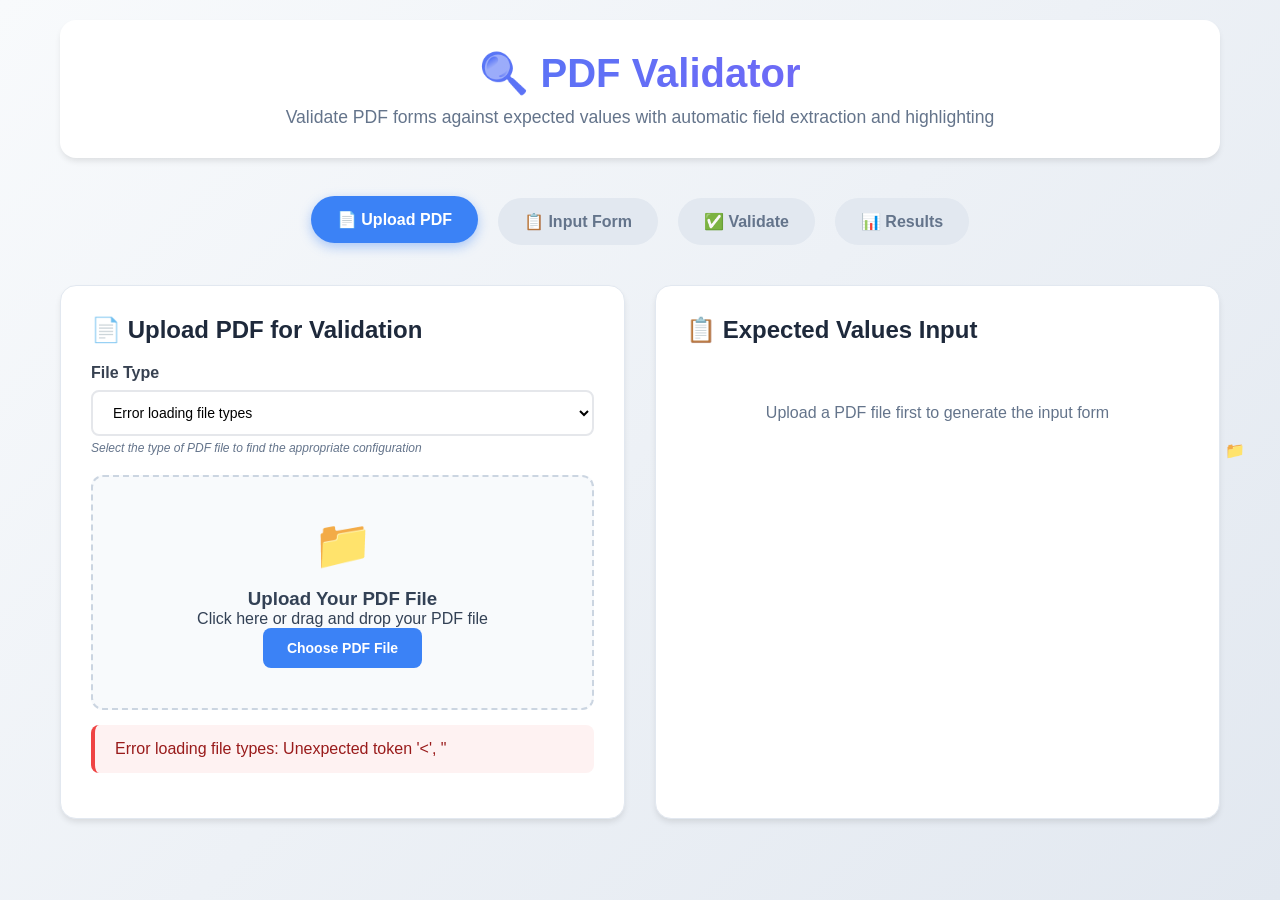
==== templates/validator.html @ fd526b73 "intail" ====
<!DOCTYPE html>
<html lang="en">
<head>
    <meta charset="UTF-8">
    <meta name="viewport" content="width=device-width, initial-scale=1.0">
    <title>PDF Validator - OkayDocay</title>
    <style>
        * {
            margin: 0;
            padding: 0;
            box-sizing: border-box;
        }

        body {
            font-family: 'Inter', -apple-system, BlinkMacSystemFont, 'Segoe UI', Roboto, sans-serif;
            background: linear-gradient(135deg, #f8fafc 0%, #e2e8f0 100%);
            min-height: 100vh;
            color: #334155;
        }

        .container {
            max-width: 1200px;
            margin: 0 auto;
            padding: 20px;
        }

        .header {
            text-align: center;
            margin-bottom: 40px;
            background: white;
            padding: 30px;
            border-radius: 16px;
            box-shadow: 0 4px 6px -1px rgba(0, 0, 0, 0.1);
        }

        .header h1 {
            font-size: 2.5rem;
            font-weight: 700;
            color: #1e293b;
            margin-bottom: 10px;
            background: linear-gradient(135deg, #3b82f6 0%, #8b5cf6 100%);
            -webkit-background-clip: text;
            -webkit-text-fill-color: transparent;
            background-clip: text;
        }

        .header p {
            color: #64748b;
            font-size: 1.1rem;
        }

        .step-indicator {
            display: flex;
            justify-content: center;
            margin-bottom: 40px;
            gap: 20px;
            flex-wrap: wrap;
        }

        .step {
            padding: 12px 24px;
            border-radius: 25px;
            background: #e2e8f0;
            color: #64748b;
            font-weight: 600;
            transition: all 0.3s ease;
            border: 2px solid transparent;
        }

        .step.active {
            background: #3b82f6;
            color: white;
            transform: translateY(-2px);
            box-shadow: 0 4px 12px rgba(59, 130, 246, 0.4);
        }

        .step.completed {
            background: #10b981;
            color: white;
        }

        .main-content {
            display: grid;
            grid-template-columns: 1fr 1fr;
            gap: 30px;
            margin-bottom: 30px;
        }

        .panel {
            background: white;
            border-radius: 16px;
            padding: 30px;
            box-shadow: 0 4px 6px -1px rgba(0, 0, 0, 0.1);
            border: 1px solid #e2e8f0;
        }

        .panel h2 {
            color: #1e293b;
            margin-bottom: 20px;
            font-size: 1.5rem;
            display: flex;
            align-items: center;
            gap: 10px;
        }

        .upload-area {
            border: 2px dashed #cbd5e1;
            border-radius: 12px;
            padding: 40px 20px;
            text-align: center;
            transition: all 0.3s ease;
            cursor: pointer;
            background: #f8fafc;
        }

        .upload-area:hover {
            border-color: #3b82f6;
            background: #eff6ff;
            transform: translateY(-2px);
        }

        .upload-area.dragover {
            border-color: #3b82f6;
            background: #dbeafe;
            transform: scale(1.02);
        }

        .upload-icon {
            font-size: 3rem;
            margin-bottom: 15px;
            color: #64748b;
        }

        .upload-area:hover .upload-icon {
            color: #3b82f6;
        }

        .form-group {
            margin-bottom: 20px;
        }

        .form-group label {
            display: block;
            margin-bottom: 8px;
            font-weight: 600;
            color: #374151;
        }

        .form-control {
            width: 100%;
            padding: 12px 16px;
            border: 2px solid #e5e7eb;
            border-radius: 8px;
            font-size: 14px;
            transition: all 0.2s ease;
            background: white;
        }

        .form-control:focus {
            outline: none;
            border-color: #3b82f6;
            box-shadow: 0 0 0 3px rgba(59, 130, 246, 0.1);
        }

        .btn {
            padding: 12px 24px;
            border: none;
            border-radius: 8px;
            font-weight: 600;
            cursor: pointer;
            transition: all 0.2s ease;
            text-decoration: none;
            display: inline-flex;
            align-items: center;
            gap: 8px;
            font-size: 14px;
        }

        .btn-primary {
            background: #3b82f6;
            color: white;
        }

        .btn-primary:hover {
            background: #2563eb;
            transform: translateY(-1px);
            box-shadow: 0 4px 12px rgba(59, 130, 246, 0.4);
        }

        .btn-success {
            background: #10b981;
            color: white;
        }

        .btn-success:hover {
            background: #059669;
            transform: translateY(-1px);
            box-shadow: 0 4px 12px rgba(16, 185, 129, 0.4);
        }

        .btn-danger {
            background: #ef4444;
            color: white;
        }

        .btn-danger:hover {
            background: #dc2626;
            transform: translateY(-1px);
            box-shadow: 0 4px 12px rgba(239, 68, 68, 0.4);
        }

        .btn:disabled {
            opacity: 0.5;
            cursor: not-allowed;
            transform: none !important;
        }

        .status-message {
            padding: 15px 20px;
            border-radius: 8px;
            margin: 15px 0;
            border-left: 4px solid;
            font-weight: 500;
        }

        .status-success {
            background: #ecfdf5;
            color: #065f46;
            border-color: #10b981;
        }

        .status-error {
            background: #fef2f2;
            color: #991b1b;
            border-color: #ef4444;
        }

        .status-warning {
            background: #fffbeb;
            color: #92400e;
            border-color: #f59e0b;
        }

        .status-info {
            background: #eff6ff;
            color: #1e40af;
            border-color: #3b82f6;
        }

        .validation-form {
            max-height: 400px;
            overflow-y: auto;
            padding: 20px;
            background: #f8fafc;
            border-radius: 8px;
            border: 1px solid #e2e8f0;
        }

        .page-section {
            margin-bottom: 25px;
            padding: 20px;
            background: white;
            border-radius: 8px;
            border: 1px solid #e5e7eb;
        }

        .page-section h3 {
            color: #1e293b;
            margin-bottom: 15px;
            padding-bottom: 8px;
            border-bottom: 2px solid #e5e7eb;
        }

        .results-panel {
            grid-column: 1 / -1;
            margin-top: 20px;
        }

        .results-summary {
            display: grid;
            grid-template-columns: repeat(auto-fit, minmax(200px, 1fr));
            gap: 20px;
            margin-bottom: 30px;
        }

        .summary-card {
            background: white;
            padding: 20px;
            border-radius: 12px;
            border: 1px solid #e5e7eb;
            text-align: center;
            transition: all 0.2s ease;
        }

        .summary-card:hover {
            transform: translateY(-2px);
            box-shadow: 0 4px 12px rgba(0, 0, 0, 0.1);
        }

        .summary-card h3 {
            font-size: 2rem;
            font-weight: 700;
            margin-bottom: 5px;
        }

        .summary-card.success h3 {
            color: #10b981;
        }

        .summary-card.error h3 {
            color: #ef4444;
        }

        .summary-card.info h3 {
            color: #3b82f6;
        }

        .mismatch-list {
            background: white;
            border-radius: 12px;
            padding: 20px;
            border: 1px solid #e5e7eb;
        }

        .mismatch-item {
            padding: 15px;
            border: 1px solid #fed7d7;
            border-radius: 8px;
            margin-bottom: 15px;
            background: #fef2f2;
            border-left: 4px solid #ef4444;
        }

        .mismatch-item h4 {
            color: #991b1b;
            margin-bottom: 10px;
            font-size: 1.1rem;
        }

        .mismatch-details {
            display: grid;
            grid-template-columns: 1fr 1fr;
            gap: 15px;
            font-size: 14px;
        }

        .detail-item {
            background: white;
            padding: 10px;
            border-radius: 6px;
            border: 1px solid #e5e7eb;
        }

        .detail-label {
            font-weight: 600;
            color: #374151;
            margin-bottom: 5px;
        }

        .detail-value {
            color: #6b7280;
            font-family: 'Monaco', 'Consolas', monospace;
        }

        .loading {
            display: none;
            text-align: center;
            padding: 40px;
        }

        .loading.show {
            display: block;
        }

        .spinner {
            width: 40px;
            height: 40px;
            border: 4px solid #f3f4f6;
            border-top: 4px solid #3b82f6;
            border-radius: 50%;
            animation: spin 1s linear infinite;
            margin: 0 auto 20px;
        }

        @keyframes spin {
            0% { transform: rotate(0deg); }
            100% { transform: rotate(360deg); }
        }

        .hidden {
            display: none !important;
        }

        .file-input {
            display: none;
        }

        .download-section {
            text-align: center;
            margin-top: 30px;
            padding: 20px;
            background: #f0fdf4;
            border-radius: 12px;
            border: 1px solid #bbf7d0;
        }

        .form-help {
            font-size: 12px;
            color: #64748b;
            margin-top: 5px;
            font-style: italic;
        }

        .config-version-info {
            background: #f0f9ff;
            border: 1px solid #bae6fd;
            border-radius: 6px;
            padding: 12px;
            margin: 10px 0;
            font-size: 13px;
        }

        .config-version-info .version-details {
            display: grid;
            grid-template-columns: repeat(auto-fit, minmax(150px, 1fr));
            gap: 10px;
            margin-top: 8px;
        }

        .config-version-info .detail-item {
            background: white;
            padding: 6px 10px;
            border-radius: 4px;
            border: 1px solid #e0f2fe;
        }

        .config-version-info .detail-label {
            font-weight: 600;
            color: #0369a1;
            font-size: 11px;
            text-transform: uppercase;
        }

        .config-version-info .detail-value {
            color: #1e40af;
            font-family: 'Monaco', 'Consolas', monospace;
            font-size: 12px;
        }

        .latest-badge {
            background: #10b981;
            color: white;
            padding: 2px 6px;
            border-radius: 10px;
            font-size: 10px;
            font-weight: 600;
            margin-left: 5px;
        }

        .config-selector {
            position: relative;
        }

        .config-selector::after {
            content: "📋";
            position: absolute;
            right: 35px;
            top: 50%;
            transform: translateY(-50%);
            pointer-events: none;
            color: #64748b;
        }

        .file-type-selector::after {
            content: "📁";
            position: absolute;
            right: 35px;
            top: 50%;
            transform: translateY(-50%);
            pointer-events: none;
            color: #64748b;
        }

        #config-version {
            background: #f8fafc;
            border-color: #cbd5e1;
        }

        #config-version:focus {
            background: white;
            border-color: #3b82f6;
        }

        .config-preview {
            background: #fefce8;
            border: 1px solid #fde047;
            border-radius: 8px;
            padding: 15px;
            margin-top: 15px;
            display: none;
        }

        .config-preview.show {
            display: block;
            animation: slideIn 0.3s ease;
        }

        @keyframes slideIn {
            from {
                opacity: 0;
                transform: translateY(-10px);
            }
            to {
                opacity: 1;
                transform: translateY(0);
            }
        }

        .config-preview h4 {
            color: #92400e;
            margin-bottom: 10px;
            font-size: 14px;
            display: flex;
            align-items: center;
            gap: 8px;
        }

        .config-preview-grid {
            display: grid;
            grid-template-columns: repeat(auto-fit, minmax(120px, 1fr));
            gap: 10px;
            font-size: 12px;
        }

        .config-preview-item {
            background: white;
            padding: 8px;
            border-radius: 4px;
            border: 1px solid #fbbf24;
            text-align: center;
        }

        .config-preview-label {
            font-weight: 600;
            color: #92400e;
            margin-bottom: 4px;
        }

        .config-preview-value {
            color: #451a03;
            font-family: 'Monaco', 'Consolas', monospace;
        }

        /* Field Location Modal Styles */
        .field-location-modal {
            position: fixed;
            top: 0;
            left: 0;
            width: 100%;
            height: 100%;
            background: rgba(0, 0, 0, 0.8);
            z-index: 2000;
            display: flex;
            align-items: center;
            justify-content: center;
            opacity: 0;
            transition: all 0.3s ease;
        }

        .field-location-modal.show {
            opacity: 1;
        }

        .field-location-modal.closing {
            opacity: 0;
            transform: scale(0.95);
        }

        .field-location-content {
            background: white;
            border-radius: 16px;
            max-width: 90vw;
            max-height: 90vh;
            overflow: hidden;
            box-shadow: 0 25px 50px -12px rgba(0, 0, 0, 0.5);
            animation: modalBounceIn 0.4s ease;
        }

        @keyframes modalBounceIn {
            0% {
                transform: scale(0.7) translateY(-50px);
                opacity: 0;
            }
            50% {
                transform: scale(1.05) translateY(0);
            }
            100% {
                transform: scale(1) translateY(0);
                opacity: 1;
            }
        }

        .field-location-header {
            background: linear-gradient(135deg, #ef4444 0%, #dc2626 100%);
            color: white;
            padding: 20px;
            display: flex;
            align-items: center;
            justify-content: space-between;
            flex-wrap: wrap;
            gap: 15px;
        }

        .field-location-header h3 {
            margin: 0;
            font-size: 1.25rem;
            font-weight: 700;
        }

        .field-info {
            display: flex;
            align-items: center;
            gap: 10px;
            flex-wrap: wrap;
        }

        .field-badge, .page-badge, .coord-badge {
            padding: 4px 12px;
            border-radius: 20px;
            font-size: 0.75rem;
            font-weight: 600;
            text-transform: uppercase;
        }

        .field-badge.text {
            background: #3b82f6;
            color: white;
        }

        .field-badge.checkbox {
            background: #8b5cf6;
            color: white;
        }

        .field-badge.signature {
            background: #f97316;
            color: white;
        }

        .page-badge {
            background: rgba(255, 255, 255, 0.2);
            color: white;
        }

        .coord-badge {
            background: rgba(255, 255, 255, 0.1);
            color: white;
            font-family: 'Monaco', 'Consolas', monospace;
        }

        .close-modal-btn {
            background: rgba(255, 255, 255, 0.2);
            border: none;
            color: white;
            font-size: 24px;
            cursor: pointer;
            border-radius: 50%;
            width: 40px;
            height: 40px;
            display: flex;
            align-items: center;
            justify-content: center;
            transition: all 0.2s ease;
        }

        .close-modal-btn:hover {
            background: rgba(255, 255, 255, 0.3);
            transform: scale(1.1);
        }

        .field-location-body {
            display: grid;
            grid-template-columns: 1fr 300px;
            gap: 0;
            max-height: 70vh;
        }

        .pdf-section-container {
            position: relative;
            overflow: auto;
            background: #f8fafc;
            border-right: 1px solid #e5e7eb;
        }

        .pdf-page-image {
            display: block;
            max-width: 100%;
            height: auto;
            transition: transform 0.3s ease;
        }

        .field-highlight-box {
            position: absolute;
            border: 3px solid #ef4444;
            background: rgba(239, 68, 68, 0.2);
            border-radius: 4px;
            pointer-events: none;
            z-index: 10;
            animation: highlightPulse 2s ease-in-out infinite;
        }

        @keyframes highlightPulse {
            0%, 100% {
                opacity: 0.8;
                transform: scale(1);
            }
            50% {
                opacity: 1;
                transform: scale(1.02);
            }
        }

        .field-pointer {
            position: absolute;
            font-size: 20px;
            z-index: 11;
            animation: pointerBounce 1s ease-in-out infinite;
            filter: drop-shadow(2px 2px 4px rgba(0, 0, 0, 0.3));
        }

        @keyframes pointerBounce {
            0%, 100% {
                transform: translateY(0);
            }
            50% {
                transform: translateY(-5px);
            }
        }

        .field-details-panel {
            padding: 20px;
            background: white;
            overflow-y: auto;
        }

        .field-details-panel h4 {
            color: #1e293b;
            margin-bottom: 15px;
            font-size: 1.1rem;
            display: flex;
            align-items: center;
            gap: 8px;
        }

        .detail-grid {
            margin-bottom: 20px;
        }

        .detail-row {
            display: flex;
            justify-content: space-between;
            align-items: center;
            padding: 8px 0;
            border-bottom: 1px solid #f1f5f9;
        }

        .detail-row:last-child {
            border-bottom: none;
        }

        .detail-row .detail-label {
            font-weight: 600;
            color: #64748b;
            font-size: 0.875rem;
        }

        .detail-row .detail-value {
            font-family: 'Monaco', 'Consolas', monospace;
            color: #1e293b;
            font-size: 0.875rem;
            text-align: right;
        }

        .field-actions {
            display: flex;
            flex-direction: column;
            gap: 10px;
        }

        .zoom-controls {
            position: absolute;
            top: 10px;
            right: 10px;
            display: flex;
            gap: 5px;
            background: rgba(255, 255, 255, 0.9);
            padding: 8px;
            border-radius: 8px;
            box-shadow: 0 2px 8px rgba(0, 0, 0, 0.1);
        }

        .btn-small {
            padding: 6px 12px;
            font-size: 0.75rem;
        }

        /* Visual Link Button in Mismatch Items */
        .mismatch-header {
            display: flex;
            justify-content: space-between;
            align-items: center;
            margin-bottom: 10px;
        }

        .visual-link-btn {
            background: linear-gradient(135deg, #3b82f6 0%, #1d4ed8 100%);
            color: white;
            border: none;
            padding: 8px 16px;
            border-radius: 20px;
            font-size: 0.75rem;
            font-weight: 600;
            cursor: pointer;
            transition: all 0.2s ease;
            display: flex;
            align-items: center;
            gap: 6px;
            box-shadow: 0 2px 4px rgba(59, 130, 246, 0.3);
        }

        .visual-link-btn:hover {
            transform: translateY(-2px);
            box-shadow: 0 4px 12px rgba(59, 130, 246, 0.4);
            background: linear-gradient(135deg, #2563eb 0%, #1e40af 100%);
        }

        .visual-link-btn:active {
            transform: translateY(0);
        }

        /* Field Preview Styles */
        .field-preview {
            margin-top: 15px;
            background: #f8fafc;
            border: 1px solid #e2e8f0;
            border-radius: 8px;
            overflow: hidden;
        }

        .preview-header {
            background: #3b82f6;
            color: white;
            padding: 10px 15px;
            display: flex;
            justify-content: space-between;
            align-items: center;
            font-weight: 600;
            font-size: 0.875rem;
        }

        .close-preview {
            background: none;
            border: none;
            color: white;
            cursor: pointer;
            font-size: 18px;
            padding: 0;
            width: 24px;
            height: 24px;
            display: flex;
            align-items: center;
            justify-content: center;
            border-radius: 50%;
            transition: background 0.2s ease;
        }

        .close-preview:hover {
            background: rgba(255, 255, 255, 0.2);
        }

        .preview-content {
            padding: 15px;
        }

        @media (max-width: 768px) {
            .field-location-content {
                max-width: 95vw;
                max-height: 95vh;
            }

            .field-location-body {
                grid-template-columns: 1fr;
                grid-template-rows: 1fr auto;
            }

            .field-details-panel {
                max-height: 300px;
            }

            .field-info {
                flex-direction: column;
                align-items: flex-start;
            }
        }

        @media (max-width: 768px) {
            .main-content {
                grid-template-columns: 1fr;
            }

            .step-indicator {
                flex-direction: column;
                align-items: center;
            }

            .results-summary {
                grid-template-columns: 1fr;
            }

            .mismatch-details {
                grid-template-columns: 1fr;
            }
        }
    </style>
</head>
<body>
    <div class="container">
        <div class="header">
            <h1>🔍 PDF Validator</h1>
            <p>Validate PDF forms against expected values with automatic field extraction and highlighting</p>
        </div>

        <div class="step-indicator">
            <div class="step active" id="step-1">📄 Upload PDF</div>
            <div class="step" id="step-2">📋 Input Form</div>
            <div class="step" id="step-3">✅ Validate</div>
            <div class="step" id="step-4">📊 Results</div>
        </div>

        <div class="main-content">
            <!-- Upload Panel -->
            <div class="panel">
                <h2>📄 Upload PDF for Validation</h2>

                <div class="form-group file-type-selector">
                    <label for="file-type">File Type</label>
                    <select id="file-type" class="form-control">
                        <option value="">Loading file types...</option>
                    </select>
                    <div class="form-help">
                        Select the type of PDF file to find the appropriate configuration
                    </div>
                </div>

                <div class="form-group config-selector hidden" id="config-version-group">
                    <label for="config-version">Configuration Version</label>
                    <select id="config-version" class="form-control">
                        <option value="">Select configuration version...</option>
                    </select>
                    <div class="form-help">
                        Choose specific configuration version or leave blank for latest
                    </div>
                </div>

                <div class="upload-area" id="upload-area" onclick="document.getElementById('pdf-file').click()">
                    <input type="file" id="pdf-file" class="file-input" accept=".pdf">
                    <div class="upload-icon">📁</div>
                    <h3>Upload Your PDF File</h3>
                    <p>Click here or drag and drop your PDF file</p>
                    <button type="button" class="btn btn-primary">Choose PDF File</button>
                </div>

                <div class="loading" id="upload-loading">
                    <div class="spinner"></div>
                    <p>Processing PDF and downloading configuration...</p>
                </div>

                <div id="upload-status"></div>
            </div>

            <!-- Input Form Panel -->
            <div class="panel">
                <h2>📋 Expected Values Input</h2>
                <div id="input-form-container">
                    <p style="color: #64748b; text-align: center; padding: 40px;">
                        Upload a PDF file first to generate the input form
                    </p>
                </div>
            </div>
        </div>

        <!-- Results Panel -->
        <div class="panel results-panel hidden" id="results-panel">
            <h2>📊 Validation Results</h2>

            <div class="results-summary" id="results-summary">
                <!-- Summary cards will be inserted here -->
            </div>

            <div class="mismatch-list" id="mismatch-list">
                <!-- Mismatch items will be inserted here -->
            </div>

            <div class="download-section hidden" id="download-section">
                <h3>📥 Download Results</h3>
                <p>Download the PDF with highlighted mismatched fields</p>
                <button class="btn btn-success" id="download-pdf" onclick="downloadHighlightedPDF()">
                      Download Highlighted PDF
                </button>
            </div>
        </div>
    </div>

    <script>
        let currentStep = 1;
        let configLoaded = false;
        let actualFieldsExtracted = false;

        // DOM Elements
        const uploadArea = document.getElementById('upload-area');
        const pdfFileInput = document.getElementById('pdf-file');
        const fileTypeSelect = document.getElementById('file-type');
        const configVersionGroup = document.getElementById('config-version-group');
        const configVersionSelect = document.getElementById('config-version');
        const uploadLoading = document.getElementById('upload-loading');
        const uploadStatus = document.getElementById('upload-status');
        const inputFormContainer = document.getElementById('input-form-container');
        const resultsPanel = document.getElementById('results-panel');
        const resultsSummary = document.getElementById('results-summary');
        const mismatchList = document.getElementById('mismatch-list');
        const downloadSection = document.getElementById('download-section');

        // Event Listeners
        pdfFileInput.addEventListener('change', handleFileUpload);
        uploadArea.addEventListener('dragover', handleDragOver);
        uploadArea.addEventListener('drop', handleDrop);
        uploadArea.addEventListener('dragleave', handleDragLeave);
        fileTypeSelect.addEventListener('change', handleFileTypeChange);

        // Step Management
        function updateStep(step) {
            const steps = document.querySelectorAll('.step');
            steps.forEach((stepEl, index) => {
                stepEl.classList.remove('active', 'completed');
                if (index + 1 < step) {
                    stepEl.classList.add('completed');
                } else if (index + 1 === step) {
                    stepEl.classList.add('active');
                }
            });
            currentStep = step;
        }

        // Load Available File Types
        async function loadFileTypes() {
            try {
                const response = await fetch('/get_available_file_types');
                const result = await response.json();

                if (result.success && result.file_types.length > 0) {
                    let optionsHTML = '<option value="">Select file type...</option>';

                    result.file_types.forEach(fileType => {
                        optionsHTML += `
                            <option value="${fileType.name}"
                                    data-config-count="${fileType.config_count}"
                                    title="${fileType.config_count} configuration(s) available">
                                ${fileType.display_name} (${fileType.config_count} configs)
                            </option>
                        `;
                    });

                    fileTypeSelect.innerHTML = optionsHTML;
                    showStatus(`Found ${result.file_types.length} file types with configurations`, 'success');
                } else if (result.success && result.file_types.length === 0) {
                    fileTypeSelect.innerHTML = '<option value="">No configurations found in repository</option>';
                    showStatus('No configuration packages found in GitHub repository', 'warning');
                } else {
                    fileTypeSelect.innerHTML = '<option value="">Failed to load file types</option>';
                    showStatus(`Failed to load file types: ${result.error}`, 'error');
                }
            } catch (error) {
                fileTypeSelect.innerHTML = '<option value="">Error loading file types</option>';
                showStatus(`Error loading file types: ${error.message}`, 'error');
            }
        }

        // Handle File Type Selection
        async function handleFileTypeChange() {
            const selectedFileType = fileTypeSelect.value;

            if (!selectedFileType) {
                configVersionGroup.classList.add('hidden');
                configVersionSelect.innerHTML = '<option value="">Select configuration version...</option>';
                hideConfigPreview();
                return;
            }

            // Show loading state
            configVersionSelect.innerHTML = '<option value="">Loading configurations...</option>';
            configVersionGroup.classList.remove('hidden');

            try {
                const response = await fetch(`/get_config_versions/${selectedFileType}`);
                const result = await response.json();

                if (result.success && result.configs.length > 0) {
                    let optionsHTML = '<option value="">📌 Use latest configuration</option>';

                    result.configs.forEach((config, index) => {
                        const isLatest = index === 0;
                        const latestBadge = isLatest ? ' 🔥' : '';
                        const sizeInfo = config.size ? ` (${config.size}KB)` : '';

                        optionsHTML += `
                            <option value="${config.filename}"
                                    data-size="${config.size}"
                                    data-is-latest="${isLatest}"
                                    title="Size: ${config.size}KB | ${config.last_modified}">
                                ${config.display_name}${latestBadge}${sizeInfo}
                            </option>
                        `;
                    });

                    configVersionSelect.innerHTML = optionsHTML;
                    showConfigPreview(selectedFileType, result.configs);
                    showStatus(`Found ${result.configs.length} configuration versions for ${selectedFileType}`, 'info');
                } else {
                    configVersionSelect.innerHTML = '<option value="">❌ No configurations found</option>';
                    hideConfigPreview();
                    showStatus(`No configurations found for ${selectedFileType}`, 'warning');
                }
            } catch (error) {
                configVersionSelect.innerHTML = '<option value="">❌ Error loading configurations</option>';
                hideConfigPreview();
                showStatus(`Error loading configurations: ${error.message}`, 'error');
            }
        }

        // Show Config Preview
        function showConfigPreview(fileType, configs) {
            let previewHTML = `
                <div class="config-preview show" id="config-preview">
                    <h4>📋 Available Configurations for ${fileType.replace('_', ' ').toUpperCase()}</h4>
                    <div class="config-preview-grid">
                        <div class="config-preview-item">
                            <div class="config-preview-label">Total Versions</div>
                            <div class="config-preview-value">${configs.length}</div>
                        </div>
                        <div class="config-preview-item">
                            <div class="config-preview-label">Latest</div>
                            <div class="config-preview-value">${configs[0].display_name.split(' ')[0]}</div>
                        </div>
                        <div class="config-preview-item">
                            <div class="config-preview-label">Size Range</div>
                            <div class="config-preview-value">${Math.min(...configs.map(c => c.size))} - ${Math.max(...configs.map(c => c.size))}KB</div>
                        </div>
                        <div class="config-preview-item">
                            <div class="config-preview-label">Recommendation</div>
                            <div class="config-preview-value">Use Latest ✨</div>
                        </div>
                    </div>
                </div>
            `;

            // Remove existing preview
            const existingPreview = document.getElementById('config-preview');
            if (existingPreview) {
                existingPreview.remove();
            }

            // Add new preview after config version group
            configVersionGroup.insertAdjacentHTML('afterend', previewHTML);
        }

        // Hide Config Preview
        function hideConfigPreview() {
            const preview = document.getElementById('config-preview');
            if (preview) {
                preview.remove();
            }
        }

        // File Upload Handlers
        function handleFileUpload(event) {
            const file = event.target.files[0];
            if (file && file.type === 'application/pdf') {
                uploadPDF(file);
            } else {
                showStatus('Please select a valid PDF file', 'error');
            }
        }

        function handleDragOver(event) {
            event.preventDefault();
            uploadArea.classList.add('dragover');
        }

        function handleDrop(event) {
            event.preventDefault();
            uploadArea.classList.remove('dragover');

            const file = event.dataTransfer.files[0];
            if (file && file.type === 'application/pdf') {
                pdfFileInput.files = event.dataTransfer.files;
                uploadPDF(file);
            } else {
                showStatus('Please drop a valid PDF file', 'error');
            }
        }

        function handleDragLeave(event) {
            uploadArea.classList.remove('dragover');
        }

        // Upload PDF and Process
        async function uploadPDF(file) {
            const fileType = fileTypeSelect.value.trim();
            const configVersion = configVersionSelect.value.trim();

            if (!fileType) {
                showStatus('Please select a file type before uploading', 'error');
                fileTypeSelect.focus();
                return;
            }

            const formData = new FormData();
            formData.append('pdf_file', file);
            formData.append('file_type', fileType);

            // Add specific config filename if selected
            if (configVersion) {
                formData.append('config_filename', configVersion);
            }

            uploadLoading.classList.add('show');
            uploadArea.style.display = 'none';

            try {
                const response = await fetch('/upload_pdf', {
                    method: 'POST',
                    body: formData
                });

                const result = await response.json();

                if (result.success) {
                    configLoaded = true;
                    actualFieldsExtracted = true;

                    const configInfo = result.config_info;
                    const configMsg = configVersion ?
                        `Configuration "${configInfo.config_filename}" loaded` :
                        'Latest configuration loaded';

                    showStatus(`PDF uploaded successfully! ${configMsg} (${configInfo.total_fields} fields found)`, 'success');
                    updateStep(2);

                    // Generate input form
                    await generateInputForm();
                } else {
                    showStatus(result.error, 'error');
                }
            } catch (error) {
                showStatus(`Upload failed: ${error.message}`, 'error');
            } finally {
                uploadLoading.classList.remove('show');
            }
        }

        // Generate Input Form
        async function generateInputForm() {
            try {
                const response = await fetch('/generate_input_form');
                const result = await response.json();

                if (result.success) {
                    inputFormContainer.innerHTML = result.form_html;

                    // Add submit handler to the form
                    const form = document.getElementById('validation-form');
                    if (form) {
                        form.addEventListener('submit', handleFormSubmit);
                    }

                    if (result.warning) {
                        showStatus(`Form generated with warning: ${result.warning}`, 'warning');
                    }
                } else {
                    showStatus(`Failed to generate form: ${result.error}`, 'error');
                }
            } catch (error) {
                showStatus(`Form generation error: ${error.message}`, 'error');
            }
        }

        // Handle Form Submission
        async function handleFormSubmit(event) {
            event.preventDefault();

            const formData = new FormData(event.target);
            const inputData = {};

            for (let [key, value] of formData.entries()) {
                inputData[key] = value;
            }

            updateStep(3);
            showStatus('Validating PDF...', 'info');

            try {
                const response = await fetch('/validate_pdf', {
                    method: 'POST',
                    headers: {
                        'Content-Type': 'application/json',
                    },
                    body: JSON.stringify(inputData)
                });

                const result = await response.json();

                if (result.success) {
                    updateStep(4);
                    displayValidationResults(result.validation_results);
                    showStatus('Validation completed!', 'success');
                } else {
                    showStatus(`Validation failed: ${result.error}`, 'error');
                }
            } catch (error) {
                showStatus(`Validation error: ${error.message}`, 'error');
            }
        }

        // Display Validation Results
        function displayValidationResults(results) {
            resultsPanel.classList.remove('hidden');

            // Display summary
            const summary = results.summary;
            resultsSummary.innerHTML = `
                <div class="summary-card info">
                    <h3>${summary.total_fields}</h3>
                    <p>Total Fields</p>
                </div>
                <div class="summary-card success">
                    <h3>${summary.matching_fields}</h3>
                    <p>Matching Fields</p>
                </div>
                <div class="summary-card error">
                    <h3>${summary.mismatched_fields}</h3>
                    <p>Mismatched Fields</p>
                </div>
                <div class="summary-card info">
                    <h3>${summary.accuracy_percentage}%</h3>
                    <p>Accuracy</p>
                </div>
            `;

            // Display mismatches with visual links
            if (results.mismatches && results.mismatches.length > 0) {
                let mismatchHTML = '<h3>❌ Mismatched Fields</h3>';

                results.mismatches.forEach((mismatch, index) => {
                    const visualLinkId = `visual-link-${index}`;
                    mismatchHTML += `
                        <div class="mismatch-item">
                            <div class="mismatch-header">
                                <h4>${mismatch.field_name} (${mismatch.field_type}) - Page ${mismatch.page}</h4>
                                <button class="visual-link-btn" id="${visualLinkId}"
                                        onclick="showFieldLocation('${mismatch.page}', '${mismatch.coordinates}', '${mismatch.field_name}', '${mismatch.field_type}')"
                                        title="Show this field on PDF">
                                    📍 Show on PDF
                                </button>
                            </div>
                            <div class="mismatch-details">
                                <div class="detail-item">
                                    <div class="detail-label">Expected Value:</div>
                                    <div class="detail-value">${mismatch.expected || 'Not specified'}</div>
                                </div>
                                <div class="detail-item">
                                    <div class="detail-label">Actual Value:</div>
                                    <div class="detail-value">${mismatch.actual || 'Not found'}</div>
                                </div>
                                <div class="detail-item">
                                    <div class="detail-label">Coordinates:</div>
                                    <div class="detail-value">${mismatch.coordinates}</div>
                                </div>
                                <div class="detail-item">
                                    <div class="detail-label">Field Type:</div>
                                    <div class="detail-value">${mismatch.field_type}</div>
                                </div>
                            </div>
                            <div class="field-preview" id="preview-${index}" style="display: none;">
                                <div class="preview-header">
                                    <span>🔍 Field Preview</span>
                                    <button onclick="hideFieldPreview(${index})" class="close-preview">✕</button>
                                </div>
                                <div class="preview-content" id="preview-content-${index}">
                                    <!-- PDF section will be shown here -->
                                </div>
                            </div>
                        </div>
                    `;
                });

                mismatchList.innerHTML = mismatchHTML;
            } else {
                mismatchList.innerHTML = `
                    <div style="text-align: center; padding: 40px; color: #10b981;">
                        <h3>🎉 Perfect Match!</h3>
                        <p>All fields match the expected values.</p>
                    </div>
                `;
            }

            // Show download section only if there are mismatches
            if (results.mismatches && results.mismatches.length > 0) {
                downloadSection.classList.remove('hidden');
            } else {
                downloadSection.classList.add('hidden');
            }
        }

        // Show Field Location on PDF
        async function showFieldLocation(pageNum, coordinates, fieldName, fieldType) {
            try {
                console.log(`🖼️ Showing field location: ${fieldName} on page ${pageNum}`);
                showStatus(`Loading page ${pageNum} to show field "${fieldName}"...`, 'info');

                // Parse coordinates
                const coords = coordinates.split(',').map(c => parseFloat(c.trim()));
                if (coords.length !== 4) {
                    showStatus('Invalid coordinates for field location', 'error');
                    return;
                }

                const [x1, y1, x2, y2] = coords;
                console.log(`🎯 Field coordinates: (${x1}, ${y1}, ${x2}, ${y2})`);

                // Get PDF page image
                const response = await fetch(`/get_page/${pageNum}?scale=1.0`);
                console.log(`📡 Response status: ${response.status}`);

                if (!response.ok) {
                    if (response.status === 404) {
                        showStatus(`Page ${pageNum} not found. Please check if the PDF has enough pages.`, 'error');
                    } else {
                        showStatus(`Failed to load page ${pageNum}: HTTP ${response.status}`, 'error');
                    }
                    return;
                }

                const result = await response.json();
                console.log(`📊 Page render result:`, result);

                if (result.success) {
                    console.log(`✅ Page ${pageNum} loaded: ${result.display_width}x${result.display_height}`);

                    // Calculate field position on the rendered image
                    const scaleX = result.display_width / result.pdf_width;
                    const scaleY = result.display_height / result.pdf_height;

                    const fieldX = x1 * scaleX;
                    const fieldY = y1 * scaleY;
                    const fieldWidth = (x2 - x1) * scaleX;
                    const fieldHeight = (y2 - y1) * scaleY;

                    console.log(`📐 Scaled field position: (${fieldX}, ${fieldY}, ${fieldWidth}, ${fieldHeight})`);

                    // Create overlay modal with PDF section
                    const modal = document.createElement('div');
                    modal.className = 'field-location-modal';
                    modal.innerHTML = `
                        <div class="field-location-content">
                            <div class="field-location-header">
                                <h3>📍 Field Location: ${fieldName}</h3>
                                <div class="field-info">
                                    <span class="field-badge ${fieldType}">${fieldType}</span>
                                    <span class="page-badge">Page ${pageNum}</span>
                                    <span class="coord-badge">${coordinates}</span>
                                </div>
                                <button onclick="closeFieldLocationModal()" class="close-modal-btn">✕</button>
                            </div>
                            <div class="field-location-body">
                                <div class="pdf-section-container">
                                    <img src="${result.image}" alt="PDF Page ${pageNum}" class="pdf-page-image" id="pdf-location-image">
                                    <div class="field-highlight-box" style="
                                        left: ${fieldX}px;
                                        top: ${fieldY}px;
                                        width: ${fieldWidth}px;
                                        height: ${fieldHeight}px;
                                    "></div>
                                    <div class="field-pointer" style="
                                        left: ${fieldX - 10}px;
                                        top: ${fieldY - 10}px;
                                    ">📍</div>
                                </div>
                                <div class="field-details-panel">
                                    <h4>🔍 Field Details</h4>
                                    <div class="detail-grid">
                                        <div class="detail-row">
                                            <span class="detail-label">Field Name:</span>
                                            <span class="detail-value">${fieldName}</span>
                                        </div>
                                        <div class="detail-row">
                                            <span class="detail-label">Type:</span>
                                            <span class="detail-value">${fieldType}</span>
                                        </div>
                                        <div class="detail-row">
                                            <span class="detail-label">Page:</span>
                                            <span class="detail-value">${pageNum}</span>
                                        </div>
                                        <div class="detail-row">
                                            <span class="detail-label">Coordinates:</span>
                                            <span class="detail-value">${coordinates}</span>
                                        </div>
                                        <div class="detail-row">
                                            <span class="detail-label">Area Size:</span>
                                            <span class="detail-value">${Math.round(x2 - x1)} × ${Math.round(y2 - y1)} pts</span>
                                        </div>
                                        <div class="detail-row">
                                            <span class="detail-label">Rendered Size:</span>
                                            <span class="detail-value">${Math.round(fieldWidth)} × ${Math.round(fieldHeight)} px</span>
                                        </div>
                                    </div>
                                    <div class="field-actions">
                                        <button onclick="zoomToField('${coordinates}', ${result.display_width}, ${result.display_height}, ${result.pdf_width}, ${result.pdf_height})"
                                                class="btn btn-primary">🔍 Zoom to Field</button>
                                        <button onclick="copyCoordinates('${coordinates}')"
                                                class="btn">📋 Copy Coordinates</button>
                                        <button onclick="closeFieldLocationModal()"
                                                class="btn">✕ Close</button>
                                    </div>
                                </div>
                            </div>
                        </div>
                    `;

                    document.body.appendChild(modal);

                    // Animate the modal appearance
                    setTimeout(() => {
                        modal.classList.add('show');
                    }, 10);

                    showStatus(`Field "${fieldName}" highlighted on page ${pageNum}`, 'success');
                } else {
                    console.error(`❌ Page render failed:`, result.error);
                    showStatus(`Failed to load page ${pageNum}: ${result.error}`, 'error');
                }

            } catch (error) {
                console.error(`❌ Error showing field location:`, error);
                showStatus(`Error showing field location: ${error.message}`, 'error');
            }
        }

        // Close Field Location Modal
        function closeFieldLocationModal() {
            const modal = document.querySelector('.field-location-modal');
            if (modal) {
                modal.classList.add('closing');
                setTimeout(() => {
                    modal.remove();
                }, 300);
            }
        }

        // Zoom to Field
        function zoomToField(coordinates, displayWidth, displayHeight, pdfWidth, pdfHeight) {
            const coords = coordinates.split(',').map(c => parseFloat(c.trim()));
            const [x1, y1, x2, y2] = coords;

            const img = document.getElementById('pdf-location-image');
            const container = img.parentElement;

            // Calculate zoom and scroll position
            const fieldCenterX = (x1 + x2) / 2 * (displayWidth / pdfWidth);
            const fieldCenterY = (y1 + y2) / 2 * (displayHeight / pdfHeight);

            // Apply zoom effect
            img.style.transform = 'scale(2)';
            img.style.transformOrigin = `${fieldCenterX}px ${fieldCenterY}px`;

            // Add zoom controls
            if (!document.getElementById('zoom-controls')) {
                const zoomControls = document.createElement('div');
                zoomControls.id = 'zoom-controls';
                zoomControls.innerHTML = `
                    <button onclick="resetFieldZoom()" class="btn btn-small">🔍 Reset Zoom</button>
                    <button onclick="zoomFieldIn()" class="btn btn-small">➕ Zoom In</button>
                    <button onclick="zoomFieldOut()" class="btn btn-small">➖ Zoom Out</button>
                `;
                zoomControls.className = 'zoom-controls';
                container.appendChild(zoomControls);
            }
        }

        // Reset Field Zoom
        function resetFieldZoom() {
            const img = document.getElementById('pdf-location-image');
            img.style.transform = 'scale(1)';
            img.style.transformOrigin = 'center';

            const controls = document.getElementById('zoom-controls');
            if (controls) controls.remove();
        }

        // Zoom Field In/Out
        function zoomFieldIn() {
            const img = document.getElementById('pdf-location-image');
            const currentScale = parseFloat(img.style.transform.match(/scale\(([\d.]+)\)/)?.[1] || 1);
            img.style.transform = `scale(${Math.min(currentScale * 1.5, 5)})`;
        }

        function zoomFieldOut() {
            const img = document.getElementById('pdf-location-image');
            const currentScale = parseFloat(img.style.transform.match(/scale\(([\d.]+)\)/)?.[1] || 1);
            img.style.transform = `scale(${Math.max(currentScale / 1.5, 0.5)})`;
        }

        // Copy Coordinates
        function copyCoordinates(coordinates) {
            navigator.clipboard.writeText(coordinates).then(() => {
                showStatus('Coordinates copied to clipboard!', 'success');
            }).catch(() => {
                showStatus('Failed to copy coordinates', 'error');
            });
        }

        // Hide Field Preview
        function hideFieldPreview(index) {
            const preview = document.getElementById(`preview-${index}`);
            if (preview) {
                preview.style.display = 'none';
            }
        }

        // Download Highlighted PDF
        async function downloadHighlightedPDF() {
            try {
                const response = await fetch('/download_highlighted_pdf');

                if (response.ok) {
                    const blob = await response.blob();
                    const url = window.URL.createObjectURL(blob);
                    const a = document.createElement('a');
                    a.href = url;
                    a.download = 'validated_pdf_with_highlights.pdf';
                    a.click();
                    window.URL.revokeObjectURL(url);

                    showStatus('Highlighted PDF downloaded successfully!', 'success');
                } else {
                    const error = await response.json();
                    showStatus(`Download failed: ${error.error}`, 'error');
                }
            } catch (error) {
                showStatus(`Download error: ${error.message}`, 'error');
            }
        }

        // Status Messages
        function showStatus(message, type) {
            const statusHTML = `<div class="status-message status-${type}">${message}</div>`;
            uploadStatus.innerHTML = statusHTML;

            // Auto-hide after 5 seconds for success messages
            if (type === 'success') {
                setTimeout(() => {
                    if (uploadStatus.innerHTML === statusHTML) {
                        uploadStatus.innerHTML = '';
                    }
                }, 5000);
            }
        }

        // Initialize
        document.addEventListener('DOMContentLoaded', function() {
            console.log('PDF Validator initialized');
            loadFileTypes(); // Load available file types on startup
            showStatus('Loading available file types...', 'info');
        });
    </script>
</body>
</html>
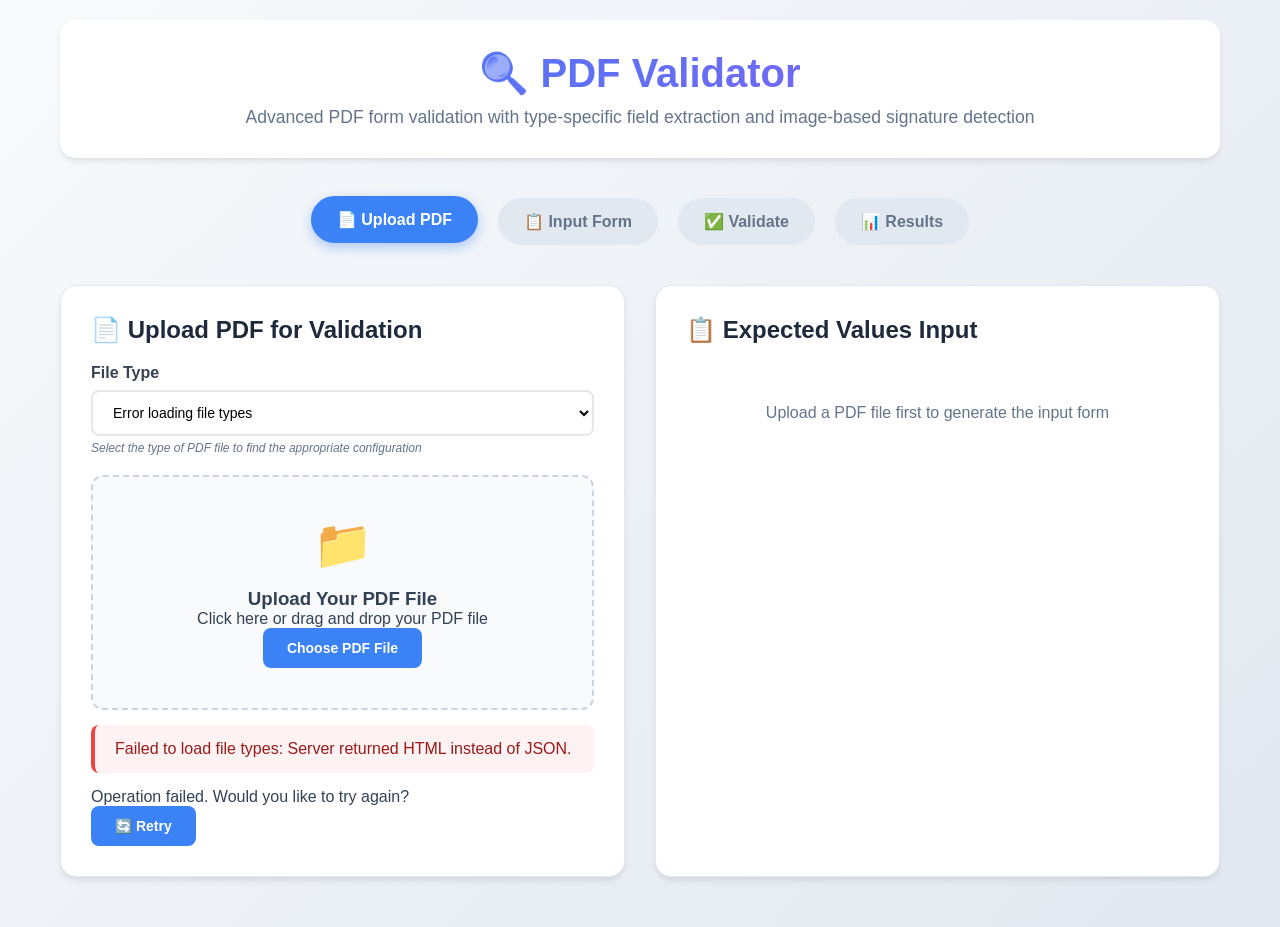
==== commit 958c9ce4: "intail" ====
--- a/templates/validator.html
+++ b/templates/validator.html
@@ -3,7 +3,7 @@
 <head>
     <meta charset="UTF-8">
     <meta name="viewport" content="width=device-width, initial-scale=1.0">
-    <title>PDF Validator - OkayDocay</title>
+    <title>PDF Validator - Complete Application</title>
     <style>
         * {
             margin: 0;
@@ -198,17 +198,6 @@
             box-shadow: 0 4px 12px rgba(16, 185, 129, 0.4);
         }
 
-        .btn-danger {
-            background: #ef4444;
-            color: white;
-        }
-
-        .btn-danger:hover {
-            background: #dc2626;
-            transform: translateY(-1px);
-            box-shadow: 0 4px 12px rgba(239, 68, 68, 0.4);
-        }
-
         .btn:disabled {
             opacity: 0.5;
             cursor: not-allowed;
@@ -256,110 +245,18 @@
             border: 1px solid #e2e8f0;
         }
 
-        .page-section {
-            margin-bottom: 25px;
-            padding: 20px;
-            background: white;
-            border-radius: 8px;
-            border: 1px solid #e5e7eb;
-        }
-
-        .page-section h3 {
+        .form-title {
             color: #1e293b;
-            margin-bottom: 15px;
-            padding-bottom: 8px;
-            border-bottom: 2px solid #e5e7eb;
-        }
-
-        .results-panel {
-            grid-column: 1 / -1;
-            margin-top: 20px;
-        }
-
-        .results-summary {
-            display: grid;
-            grid-template-columns: repeat(auto-fit, minmax(200px, 1fr));
-            gap: 20px;
-            margin-bottom: 30px;
-        }
-
-        .summary-card {
-            background: white;
-            padding: 20px;
-            border-radius: 12px;
-            border: 1px solid #e5e7eb;
+            margin-bottom: 10px;
+            font-size: 1.25rem;
             text-align: center;
-            transition: all 0.2s ease;
-        }
-
-        .summary-card:hover {
-            transform: translateY(-2px);
-            box-shadow: 0 4px 12px rgba(0, 0, 0, 0.1);
-        }
-
-        .summary-card h3 {
-            font-size: 2rem;
-            font-weight: 700;
-            margin-bottom: 5px;
-        }
-
-        .summary-card.success h3 {
-            color: #10b981;
-        }
-
-        .summary-card.error h3 {
-            color: #ef4444;
-        }
-
-        .summary-card.info h3 {
-            color: #3b82f6;
-        }
-
-        .mismatch-list {
-            background: white;
-            border-radius: 12px;
-            padding: 20px;
-            border: 1px solid #e5e7eb;
-        }
-
-        .mismatch-item {
-            padding: 15px;
-            border: 1px solid #fed7d7;
-            border-radius: 8px;
-            margin-bottom: 15px;
-            background: #fef2f2;
-            border-left: 4px solid #ef4444;
-        }
-
-        .mismatch-item h4 {
-            color: #991b1b;
-            margin-bottom: 10px;
-            font-size: 1.1rem;
-        }
-
-        .mismatch-details {
-            display: grid;
-            grid-template-columns: 1fr 1fr;
-            gap: 15px;
-            font-size: 14px;
-        }
-
-        .detail-item {
-            background: white;
-            padding: 10px;
-            border-radius: 6px;
-            border: 1px solid #e5e7eb;
-        }
-
-        .detail-label {
-            font-weight: 600;
-            color: #374151;
-            margin-bottom: 5px;
-        }
-
-        .detail-value {
-            color: #6b7280;
-            font-family: 'Monaco', 'Consolas', monospace;
+        }
+
+        .form-description {
+            color: #64748b;
+            margin-bottom: 20px;
+            text-align: center;
+            font-style: italic;
         }
 
         .loading {
@@ -395,15 +292,6 @@
             display: none;
         }
 
-        .download-section {
-            text-align: center;
-            margin-top: 30px;
-            padding: 20px;
-            background: #f0fdf4;
-            border-radius: 12px;
-            border: 1px solid #bbf7d0;
-        }
-
         .form-help {
             font-size: 12px;
             color: #64748b;
@@ -411,405 +299,73 @@
             font-style: italic;
         }
 
-        .config-version-info {
-            background: #f0f9ff;
-            border: 1px solid #bae6fd;
-            border-radius: 6px;
-            padding: 12px;
-            margin: 10px 0;
-            font-size: 13px;
-        }
-
-        .config-version-info .version-details {
+        .results-panel {
+            grid-column: 1 / -1;
+            margin-top: 20px;
+        }
+
+        .results-summary {
             display: grid;
-            grid-template-columns: repeat(auto-fit, minmax(150px, 1fr));
-            gap: 10px;
-            margin-top: 8px;
-        }
-
-        .config-version-info .detail-item {
+            grid-template-columns: repeat(auto-fit, minmax(200px, 1fr));
+            gap: 20px;
+            margin-bottom: 30px;
+        }
+
+        .summary-card {
             background: white;
-            padding: 6px 10px;
-            border-radius: 4px;
-            border: 1px solid #e0f2fe;
-        }
-
-        .config-version-info .detail-label {
-            font-weight: 600;
-            color: #0369a1;
-            font-size: 11px;
-            text-transform: uppercase;
-        }
-
-        .config-version-info .detail-value {
-            color: #1e40af;
-            font-family: 'Monaco', 'Consolas', monospace;
-            font-size: 12px;
-        }
-
-        .latest-badge {
-            background: #10b981;
-            color: white;
-            padding: 2px 6px;
-            border-radius: 10px;
-            font-size: 10px;
-            font-weight: 600;
-            margin-left: 5px;
-        }
-
-        .config-selector {
-            position: relative;
-        }
-
-        .config-selector::after {
-            content: "📋";
-            position: absolute;
-            right: 35px;
-            top: 50%;
-            transform: translateY(-50%);
-            pointer-events: none;
-            color: #64748b;
-        }
-
-        .file-type-selector::after {
-            content: "📁";
-            position: absolute;
-            right: 35px;
-            top: 50%;
-            transform: translateY(-50%);
-            pointer-events: none;
-            color: #64748b;
-        }
-
-        #config-version {
-            background: #f8fafc;
-            border-color: #cbd5e1;
-        }
-
-        #config-version:focus {
+            padding: 20px;
+            border-radius: 12px;
+            border: 1px solid #e5e7eb;
+            text-align: center;
+            transition: all 0.2s ease;
+        }
+
+        .summary-card:hover {
+            transform: translateY(-2px);
+            box-shadow: 0 4px 12px rgba(0, 0, 0, 0.1);
+        }
+
+        .summary-card h3 {
+            font-size: 2rem;
+            font-weight: 700;
+            margin-bottom: 5px;
+        }
+
+        .summary-card.success h3 {
+            color: #10b981;
+        }
+
+        .summary-card.error h3 {
+            color: #ef4444;
+        }
+
+        .summary-card.info h3 {
+            color: #3b82f6;
+        }
+
+        .mismatch-list {
             background: white;
-            border-color: #3b82f6;
-        }
-
-        .config-preview {
-            background: #fefce8;
-            border: 1px solid #fde047;
+            border-radius: 12px;
+            padding: 20px;
+            border: 1px solid #e5e7eb;
+        }
+
+        .mismatch-item {
+            padding: 15px;
+            border: 1px solid #fed7d7;
             border-radius: 8px;
-            padding: 15px;
-            margin-top: 15px;
-            display: none;
-        }
-
-        .config-preview.show {
-            display: block;
-            animation: slideIn 0.3s ease;
-        }
-
-        @keyframes slideIn {
-            from {
-                opacity: 0;
-                transform: translateY(-10px);
-            }
-            to {
-                opacity: 1;
-                transform: translateY(0);
-            }
-        }
-
-        .config-preview h4 {
-            color: #92400e;
-            margin-bottom: 10px;
-            font-size: 14px;
-            display: flex;
-            align-items: center;
-            gap: 8px;
-        }
-
-        .config-preview-grid {
-            display: grid;
-            grid-template-columns: repeat(auto-fit, minmax(120px, 1fr));
-            gap: 10px;
-            font-size: 12px;
-        }
-
-        .config-preview-item {
-            background: white;
-            padding: 8px;
-            border-radius: 4px;
-            border: 1px solid #fbbf24;
-            text-align: center;
-        }
-
-        .config-preview-label {
-            font-weight: 600;
-            color: #92400e;
-            margin-bottom: 4px;
-        }
-
-        .config-preview-value {
-            color: #451a03;
-            font-family: 'Monaco', 'Consolas', monospace;
-        }
-
-        /* Field Location Modal Styles */
-        .field-location-modal {
-            position: fixed;
-            top: 0;
-            left: 0;
-            width: 100%;
-            height: 100%;
-            background: rgba(0, 0, 0, 0.8);
-            z-index: 2000;
-            display: flex;
-            align-items: center;
-            justify-content: center;
-            opacity: 0;
-            transition: all 0.3s ease;
-        }
-
-        .field-location-modal.show {
-            opacity: 1;
-        }
-
-        .field-location-modal.closing {
-            opacity: 0;
-            transform: scale(0.95);
-        }
-
-        .field-location-content {
-            background: white;
-            border-radius: 16px;
-            max-width: 90vw;
-            max-height: 90vh;
-            overflow: hidden;
-            box-shadow: 0 25px 50px -12px rgba(0, 0, 0, 0.5);
-            animation: modalBounceIn 0.4s ease;
-        }
-
-        @keyframes modalBounceIn {
-            0% {
-                transform: scale(0.7) translateY(-50px);
-                opacity: 0;
-            }
-            50% {
-                transform: scale(1.05) translateY(0);
-            }
-            100% {
-                transform: scale(1) translateY(0);
-                opacity: 1;
-            }
-        }
-
-        .field-location-header {
-            background: linear-gradient(135deg, #ef4444 0%, #dc2626 100%);
-            color: white;
-            padding: 20px;
-            display: flex;
-            align-items: center;
-            justify-content: space-between;
-            flex-wrap: wrap;
-            gap: 15px;
-        }
-
-        .field-location-header h3 {
-            margin: 0;
-            font-size: 1.25rem;
-            font-weight: 700;
-        }
-
-        .field-info {
-            display: flex;
-            align-items: center;
-            gap: 10px;
-            flex-wrap: wrap;
-        }
-
-        .field-badge, .page-badge, .coord-badge {
-            padding: 4px 12px;
-            border-radius: 20px;
-            font-size: 0.75rem;
-            font-weight: 600;
-            text-transform: uppercase;
-        }
-
-        .field-badge.text {
-            background: #3b82f6;
-            color: white;
-        }
-
-        .field-badge.checkbox {
-            background: #8b5cf6;
-            color: white;
-        }
-
-        .field-badge.signature {
-            background: #f97316;
-            color: white;
-        }
-
-        .page-badge {
-            background: rgba(255, 255, 255, 0.2);
-            color: white;
-        }
-
-        .coord-badge {
-            background: rgba(255, 255, 255, 0.1);
-            color: white;
-            font-family: 'Monaco', 'Consolas', monospace;
-        }
-
-        .close-modal-btn {
-            background: rgba(255, 255, 255, 0.2);
-            border: none;
-            color: white;
-            font-size: 24px;
-            cursor: pointer;
-            border-radius: 50%;
-            width: 40px;
-            height: 40px;
-            display: flex;
-            align-items: center;
-            justify-content: center;
-            transition: all 0.2s ease;
-        }
-
-        .close-modal-btn:hover {
-            background: rgba(255, 255, 255, 0.3);
-            transform: scale(1.1);
-        }
-
-        .field-location-body {
-            display: grid;
-            grid-template-columns: 1fr 300px;
-            gap: 0;
-            max-height: 70vh;
-        }
-
-        .pdf-section-container {
-            position: relative;
-            overflow: auto;
-            background: #f8fafc;
-            border-right: 1px solid #e5e7eb;
-        }
-
-        .pdf-page-image {
-            display: block;
-            max-width: 100%;
-            height: auto;
-            transition: transform 0.3s ease;
-        }
-
-        .field-highlight-box {
-            position: absolute;
-            border: 3px solid #ef4444;
-            background: rgba(239, 68, 68, 0.2);
-            border-radius: 4px;
-            pointer-events: none;
-            z-index: 10;
-            animation: highlightPulse 2s ease-in-out infinite;
-        }
-
-        @keyframes highlightPulse {
-            0%, 100% {
-                opacity: 0.8;
-                transform: scale(1);
-            }
-            50% {
-                opacity: 1;
-                transform: scale(1.02);
-            }
-        }
-
-        .field-pointer {
-            position: absolute;
-            font-size: 20px;
-            z-index: 11;
-            animation: pointerBounce 1s ease-in-out infinite;
-            filter: drop-shadow(2px 2px 4px rgba(0, 0, 0, 0.3));
-        }
-
-        @keyframes pointerBounce {
-            0%, 100% {
-                transform: translateY(0);
-            }
-            50% {
-                transform: translateY(-5px);
-            }
-        }
-
-        .field-details-panel {
-            padding: 20px;
-            background: white;
-            overflow-y: auto;
-        }
-
-        .field-details-panel h4 {
-            color: #1e293b;
             margin-bottom: 15px;
-            font-size: 1.1rem;
-            display: flex;
-            align-items: center;
-            gap: 8px;
-        }
-
-        .detail-grid {
-            margin-bottom: 20px;
-        }
-
-        .detail-row {
-            display: flex;
-            justify-content: space-between;
-            align-items: center;
-            padding: 8px 0;
-            border-bottom: 1px solid #f1f5f9;
-        }
-
-        .detail-row:last-child {
-            border-bottom: none;
-        }
-
-        .detail-row .detail-label {
-            font-weight: 600;
-            color: #64748b;
-            font-size: 0.875rem;
-        }
-
-        .detail-row .detail-value {
-            font-family: 'Monaco', 'Consolas', monospace;
-            color: #1e293b;
-            font-size: 0.875rem;
-            text-align: right;
-        }
-
-        .field-actions {
-            display: flex;
-            flex-direction: column;
-            gap: 10px;
-        }
-
-        .zoom-controls {
-            position: absolute;
-            top: 10px;
-            right: 10px;
-            display: flex;
-            gap: 5px;
-            background: rgba(255, 255, 255, 0.9);
-            padding: 8px;
-            border-radius: 8px;
-            box-shadow: 0 2px 8px rgba(0, 0, 0, 0.1);
-        }
-
-        .btn-small {
-            padding: 6px 12px;
-            font-size: 0.75rem;
-        }
-
-        /* Visual Link Button in Mismatch Items */
+            background: #fef2f2;
+            border-left: 4px solid #ef4444;
+        }
+
         .mismatch-header {
             display: flex;
             justify-content: space-between;
             align-items: center;
             margin-bottom: 10px;
+            flex-wrap: wrap;
+            gap: 10px;
         }
 
         .visual-link-btn {
@@ -834,73 +390,217 @@
             background: linear-gradient(135deg, #2563eb 0%, #1e40af 100%);
         }
 
-        .visual-link-btn:active {
-            transform: translateY(0);
-        }
-
-        /* Field Preview Styles */
-        .field-preview {
-            margin-top: 15px;
-            background: #f8fafc;
-            border: 1px solid #e2e8f0;
-            border-radius: 8px;
-            overflow: hidden;
-        }
-
-        .preview-header {
-            background: #3b82f6;
-            color: white;
-            padding: 10px 15px;
+        .download-section {
+            text-align: center;
+            margin-top: 30px;
+            padding: 20px;
+            background: #f0fdf4;
+            border-radius: 12px;
+            border: 1px solid #bbf7d0;
+        }
+
+        /* Field Location Modal Styles */
+        .field-location-modal {
+            position: fixed;
+            top: 0;
+            left: 0;
+            width: 100%;
+            height: 100%;
+            background: rgba(0, 0, 0, 0.8);
+            z-index: 10000;
+            display: flex;
+            align-items: center;
+            justify-content: center;
+            opacity: 0;
+            transition: opacity 0.3s ease;
+        }
+
+        .field-location-modal.show {
+            opacity: 1;
+        }
+
+        .field-location-content {
+            background: white;
+            border-radius: 12px;
+            max-width: 90vw;
+            max-height: 90vh;
+            overflow: auto;
+            box-shadow: 0 20px 60px rgba(0, 0, 0, 0.3);
+        }
+
+        .field-location-header {
+            padding: 20px;
+            border-bottom: 1px solid #e5e7eb;
             display: flex;
             justify-content: space-between;
             align-items: center;
+            flex-wrap: wrap;
+            gap: 15px;
+        }
+
+        .field-location-header h3 {
+            margin: 0;
+            color: #1e293b;
+        }
+
+        .field-info {
+            display: flex;
+            gap: 10px;
+            flex-wrap: wrap;
+        }
+
+        .field-badge, .page-badge, .coord-badge {
+            padding: 4px 8px;
+            border-radius: 4px;
+            font-size: 0.75rem;
             font-weight: 600;
-            font-size: 0.875rem;
-        }
-
-        .close-preview {
-            background: none;
+        }
+
+        .field-badge.text {
+            background: #dbeafe;
+            color: #1e40af;
+        }
+
+        .field-badge.checkbox {
+            background: #dcfce7;
+            color: #166534;
+        }
+
+        .field-badge.signature {
+            background: #fef3c7;
+            color: #92400e;
+        }
+
+        .page-badge {
+            background: #f3e8ff;
+            color: #7c3aed;
+        }
+
+        .coord-badge {
+            background: #f1f5f9;
+            color: #475569;
+            font-family: monospace;
+        }
+
+        .close-modal-btn {
+            background: #ef4444;
+            color: white;
             border: none;
-            color: white;
+            padding: 8px 12px;
+            border-radius: 6px;
             cursor: pointer;
-            font-size: 18px;
-            padding: 0;
-            width: 24px;
-            height: 24px;
+            font-weight: 600;
+        }
+
+        .close-modal-btn:hover {
+            background: #dc2626;
+        }
+
+        .field-location-body {
+            display: grid;
+            grid-template-columns: 2fr 1fr;
+            gap: 20px;
+            padding: 20px;
+        }
+
+        .pdf-section-container {
+            position: relative;
+            border: 1px solid #e5e7eb;
+            border-radius: 8px;
+            overflow: hidden;
+            background: #f8fafc;
+        }
+
+        .pdf-page-image {
+            width: 100%;
+            height: auto;
+            display: block;
+            transition: transform 0.3s ease;
+        }
+
+        .field-highlight-box {
+            position: absolute;
+            border: 3px solid #ef4444;
+            background: rgba(239, 68, 68, 0.2);
+            pointer-events: none;
+            z-index: 2;
+            animation: pulse 2s infinite;
+        }
+
+        @keyframes pulse {
+            0%, 100% { opacity: 0.8; }
+            50% { opacity: 0.4; }
+        }
+
+        .field-pointer {
+            position: absolute;
+            font-size: 1.5rem;
+            z-index: 3;
+            animation: bounce 1s infinite;
+        }
+
+        @keyframes bounce {
+            0%, 100% { transform: translateY(0); }
+            50% { transform: translateY(-10px); }
+        }
+
+        .field-details-panel {
+            background: #f8fafc;
+            padding: 20px;
+            border-radius: 8px;
+            border: 1px solid #e5e7eb;
+        }
+
+        .field-details-panel h4 {
+            margin-bottom: 15px;
+            color: #1e293b;
+        }
+
+        .detail-grid {
+            margin-bottom: 20px;
+        }
+
+        .detail-row {
             display: flex;
-            align-items: center;
+            justify-content: space-between;
+            margin-bottom: 10px;
+            padding: 8px 0;
+            border-bottom: 1px solid #e5e7eb;
+        }
+
+        .detail-label {
+            font-weight: 600;
+            color: #64748b;
+        }
+
+        .detail-value {
+            color: #1e293b;
+            font-family: monospace;
+            font-size: 0.9rem;
+        }
+
+        .field-actions {
+            display: flex;
+            flex-direction: column;
+            gap: 10px;
+        }
+
+        .field-actions .btn {
             justify-content: center;
-            border-radius: 50%;
-            transition: background 0.2s ease;
-        }
-
-        .close-preview:hover {
-            background: rgba(255, 255, 255, 0.2);
-        }
-
-        .preview-content {
-            padding: 15px;
-        }
-
-        @media (max-width: 768px) {
-            .field-location-content {
-                max-width: 95vw;
-                max-height: 95vh;
-            }
-
-            .field-location-body {
-                grid-template-columns: 1fr;
-                grid-template-rows: 1fr auto;
-            }
-
-            .field-details-panel {
-                max-height: 300px;
-            }
-
-            .field-info {
-                flex-direction: column;
-                align-items: flex-start;
-            }
+        }
+
+        .zoom-controls {
+            position: absolute;
+            top: 10px;
+            right: 10px;
+            display: flex;
+            gap: 5px;
+            z-index: 4;
+        }
+
+        .zoom-controls .btn {
+            padding: 6px 10px;
+            font-size: 0.75rem;
         }
 
         @media (max-width: 768px) {
@@ -917,8 +617,13 @@
                 grid-template-columns: 1fr;
             }
 
-            .mismatch-details {
+            .field-location-body {
                 grid-template-columns: 1fr;
+            }
+
+            .mismatch-header {
+                flex-direction: column;
+                align-items: flex-start;
             }
         }
     </style>
@@ -927,7 +632,7 @@
     <div class="container">
         <div class="header">
             <h1>🔍 PDF Validator</h1>
-            <p>Validate PDF forms against expected values with automatic field extraction and highlighting</p>
+            <p>Advanced PDF form validation with type-specific field extraction and image-based signature detection</p>
         </div>
 
         <div class="step-indicator">
@@ -942,7 +647,7 @@
             <div class="panel">
                 <h2>📄 Upload PDF for Validation</h2>
 
-                <div class="form-group file-type-selector">
+                <div class="form-group">
                     <label for="file-type">File Type</label>
                     <select id="file-type" class="form-control">
                         <option value="">Loading file types...</option>
@@ -952,7 +657,7 @@
                     </div>
                 </div>
 
-                <div class="form-group config-selector hidden" id="config-version-group">
+                <div class="form-group hidden" id="config-version-group">
                     <label for="config-version">Configuration Version</label>
                     <select id="config-version" class="form-control">
                         <option value="">Select configuration version...</option>
@@ -1005,7 +710,7 @@
                 <h3>📥 Download Results</h3>
                 <p>Download the PDF with highlighted mismatched fields</p>
                 <button class="btn btn-success" id="download-pdf" onclick="downloadHighlightedPDF()">
-                      Download Highlighted PDF
+                    📄 Download Highlighted PDF
                 </button>
             </div>
         </div>
@@ -1015,6 +720,7 @@
         let currentStep = 1;
         let configLoaded = false;
         let actualFieldsExtracted = false;
+        let requestInProgress = false;
 
         // DOM Elements
         const uploadArea = document.getElementById('upload-area');
@@ -1037,6 +743,93 @@
         uploadArea.addEventListener('dragleave', handleDragLeave);
         fileTypeSelect.addEventListener('change', handleFileTypeChange);
 
+        // Enhanced error handling
+        function handleApiError(error, response = null) {
+            console.error('API Error:', error);
+
+            let errorMessage = 'An unexpected error occurred';
+
+            if (response) {
+                if (response.status === 413) {
+                    errorMessage = 'File too large. Maximum size is 100MB.';
+                } else if (response.status === 404) {
+                    errorMessage = 'Resource not found. Please check your configuration.';
+                } else if (response.status === 500) {
+                    errorMessage = 'Server error occurred. Please try again.';
+                } else if (response.status === 403) {
+                    errorMessage = 'Access forbidden. Check your GitHub token permissions.';
+                } else if (!response.ok) {
+                    errorMessage = `HTTP Error: ${response.status}`;
+                }
+            } else if (error.name === 'TypeError' && error.message.includes('fetch')) {
+                errorMessage = 'Network error. Please check your internet connection.';
+            } else if (error.message) {
+                errorMessage = error.message;
+            }
+
+            return { message: errorMessage };
+        }
+
+        // Enhanced fetch with error handling
+        async function safeFetch(url, options = {}) {
+            if (requestInProgress) {
+                throw new Error('Another request is already in progress. Please wait.');
+            }
+
+            requestInProgress = true;
+
+            try {
+                const controller = new AbortController();
+                const timeoutId = setTimeout(() => controller.abort(), 30000);
+
+                const response = await fetch(url, {
+                    ...options,
+                    signal: controller.signal
+                });
+
+                clearTimeout(timeoutId);
+
+                const contentType = response.headers.get('content-type');
+                if (!response.ok || (contentType && contentType.includes('text/html'))) {
+                    if (contentType && contentType.includes('text/html')) {
+                        throw new Error('Server returned HTML instead of JSON.');
+                    }
+                    throw new Error(`HTTP ${response.status}: ${response.statusText}`);
+                }
+
+                return response;
+            } catch (error) {
+                if (error.name === 'AbortError') {
+                    throw new Error('Request timed out. Please try again.');
+                }
+                throw error;
+            } finally {
+                requestInProgress = false;
+            }
+        }
+
+        // Safe JSON parsing
+        async function safeJsonParse(response) {
+            try {
+                const text = await response.text();
+
+                if (!text.trim()) {
+                    throw new Error('Empty response from server');
+                }
+
+                if (text.trim().startsWith('<')) {
+                    throw new Error('Server returned HTML instead of JSON.');
+                }
+
+                return JSON.parse(text);
+            } catch (error) {
+                if (error instanceof SyntaxError) {
+                    throw new Error('Invalid JSON response from server.');
+                }
+                throw error;
+            }
+        }
+
         // Step Management
         function updateStep(step) {
             const steps = document.querySelectorAll('.step');
@@ -1051,383 +844,84 @@
             currentStep = step;
         }
 
-        // Load Available File Types
-        async function loadFileTypes() {
-            try {
-                const response = await fetch('/get_available_file_types');
-                const result = await response.json();
-
-                if (result.success && result.file_types.length > 0) {
-                    let optionsHTML = '<option value="">Select file type...</option>';
-
-                    result.file_types.forEach(fileType => {
-                        optionsHTML += `
-                            <option value="${fileType.name}"
-                                    data-config-count="${fileType.config_count}"
-                                    title="${fileType.config_count} configuration(s) available">
-                                ${fileType.display_name} (${fileType.config_count} configs)
-                            </option>
-                        `;
-                    });
-
-                    fileTypeSelect.innerHTML = optionsHTML;
-                    showStatus(`Found ${result.file_types.length} file types with configurations`, 'success');
-                } else if (result.success && result.file_types.length === 0) {
-                    fileTypeSelect.innerHTML = '<option value="">No configurations found in repository</option>';
-                    showStatus('No configuration packages found in GitHub repository', 'warning');
-                } else {
-                    fileTypeSelect.innerHTML = '<option value="">Failed to load file types</option>';
-                    showStatus(`Failed to load file types: ${result.error}`, 'error');
-                }
-            } catch (error) {
-                fileTypeSelect.innerHTML = '<option value="">Error loading file types</option>';
-                showStatus(`Error loading file types: ${error.message}`, 'error');
-            }
-        }
-
-        // Handle File Type Selection
-        async function handleFileTypeChange() {
-            const selectedFileType = fileTypeSelect.value;
-
-            if (!selectedFileType) {
-                configVersionGroup.classList.add('hidden');
-                configVersionSelect.innerHTML = '<option value="">Select configuration version...</option>';
-                hideConfigPreview();
-                return;
-            }
-
-            // Show loading state
-            configVersionSelect.innerHTML = '<option value="">Loading configurations...</option>';
-            configVersionGroup.classList.remove('hidden');
-
-            try {
-                const response = await fetch(`/get_config_versions/${selectedFileType}`);
-                const result = await response.json();
-
-                if (result.success && result.configs.length > 0) {
-                    let optionsHTML = '<option value="">📌 Use latest configuration</option>';
-
-                    result.configs.forEach((config, index) => {
-                        const isLatest = index === 0;
-                        const latestBadge = isLatest ? ' 🔥' : '';
-                        const sizeInfo = config.size ? ` (${config.size}KB)` : '';
-
-                        optionsHTML += `
-                            <option value="${config.filename}"
-                                    data-size="${config.size}"
-                                    data-is-latest="${isLatest}"
-                                    title="Size: ${config.size}KB | ${config.last_modified}">
-                                ${config.display_name}${latestBadge}${sizeInfo}
-                            </option>
-                        `;
-                    });
-
-                    configVersionSelect.innerHTML = optionsHTML;
-                    showConfigPreview(selectedFileType, result.configs);
-                    showStatus(`Found ${result.configs.length} configuration versions for ${selectedFileType}`, 'info');
-                } else {
-                    configVersionSelect.innerHTML = '<option value="">❌ No configurations found</option>';
-                    hideConfigPreview();
-                    showStatus(`No configurations found for ${selectedFileType}`, 'warning');
-                }
-            } catch (error) {
-                configVersionSelect.innerHTML = '<option value="">❌ Error loading configurations</option>';
-                hideConfigPreview();
-                showStatus(`Error loading configurations: ${error.message}`, 'error');
-            }
-        }
-
-        // Show Config Preview
-        function showConfigPreview(fileType, configs) {
-            let previewHTML = `
-                <div class="config-preview show" id="config-preview">
-                    <h4>📋 Available Configurations for ${fileType.replace('_', ' ').toUpperCase()}</h4>
-                    <div class="config-preview-grid">
-                        <div class="config-preview-item">
-                            <div class="config-preview-label">Total Versions</div>
-                            <div class="config-preview-value">${configs.length}</div>
-                        </div>
-                        <div class="config-preview-item">
-                            <div class="config-preview-label">Latest</div>
-                            <div class="config-preview-value">${configs[0].display_name.split(' ')[0]}</div>
-                        </div>
-                        <div class="config-preview-item">
-                            <div class="config-preview-label">Size Range</div>
-                            <div class="config-preview-value">${Math.min(...configs.map(c => c.size))} - ${Math.max(...configs.map(c => c.size))}KB</div>
-                        </div>
-                        <div class="config-preview-item">
-                            <div class="config-preview-label">Recommendation</div>
-                            <div class="config-preview-value">Use Latest ✨</div>
-                        </div>
-                    </div>
-                </div>
-            `;
-
-            // Remove existing preview
-            const existingPreview = document.getElementById('config-preview');
-            if (existingPreview) {
-                existingPreview.remove();
-            }
-
-            // Add new preview after config version group
-            configVersionGroup.insertAdjacentHTML('afterend', previewHTML);
-        }
-
-        // Hide Config Preview
-        function hideConfigPreview() {
-            const preview = document.getElementById('config-preview');
-            if (preview) {
-                preview.remove();
-            }
-        }
-
-        // File Upload Handlers
-        function handleFileUpload(event) {
-            const file = event.target.files[0];
-            if (file && file.type === 'application/pdf') {
-                uploadPDF(file);
-            } else {
-                showStatus('Please select a valid PDF file', 'error');
-            }
-        }
-
-        function handleDragOver(event) {
-            event.preventDefault();
-            uploadArea.classList.add('dragover');
-        }
-
-        function handleDrop(event) {
-            event.preventDefault();
-            uploadArea.classList.remove('dragover');
-
-            const file = event.dataTransfer.files[0];
-            if (file && file.type === 'application/pdf') {
-                pdfFileInput.files = event.dataTransfer.files;
-                uploadPDF(file);
-            } else {
-                showStatus('Please drop a valid PDF file', 'error');
-            }
-        }
-
-        function handleDragLeave(event) {
-            uploadArea.classList.remove('dragover');
-        }
-
-        // Upload PDF and Process
-        async function uploadPDF(file) {
-            const fileType = fileTypeSelect.value.trim();
-            const configVersion = configVersionSelect.value.trim();
-
-            if (!fileType) {
-                showStatus('Please select a file type before uploading', 'error');
-                fileTypeSelect.focus();
-                return;
-            }
-
-            const formData = new FormData();
-            formData.append('pdf_file', file);
-            formData.append('file_type', fileType);
-
-            // Add specific config filename if selected
-            if (configVersion) {
-                formData.append('config_filename', configVersion);
-            }
-
-            uploadLoading.classList.add('show');
-            uploadArea.style.display = 'none';
-
-            try {
-                const response = await fetch('/upload_pdf', {
-                    method: 'POST',
-                    body: formData
-                });
-
-                const result = await response.json();
-
-                if (result.success) {
-                    configLoaded = true;
-                    actualFieldsExtracted = true;
-
-                    const configInfo = result.config_info;
-                    const configMsg = configVersion ?
-                        `Configuration "${configInfo.config_filename}" loaded` :
-                        'Latest configuration loaded';
-
-                    showStatus(`PDF uploaded successfully! ${configMsg} (${configInfo.total_fields} fields found)`, 'success');
-                    updateStep(2);
-
-                    // Generate input form
-                    await generateInputForm();
-                } else {
-                    showStatus(result.error, 'error');
-                }
-            } catch (error) {
-                showStatus(`Upload failed: ${error.message}`, 'error');
-            } finally {
-                uploadLoading.classList.remove('show');
-            }
-        }
-
-        // Generate Input Form
-        async function generateInputForm() {
-            try {
-                const response = await fetch('/generate_input_form');
-                const result = await response.json();
-
-                if (result.success) {
-                    inputFormContainer.innerHTML = result.form_html;
-
-                    // Add submit handler to the form
-                    const form = document.getElementById('validation-form');
-                    if (form) {
-                        form.addEventListener('submit', handleFormSubmit);
-                    }
-
-                    if (result.warning) {
-                        showStatus(`Form generated with warning: ${result.warning}`, 'warning');
-                    }
-                } else {
-                    showStatus(`Failed to generate form: ${result.error}`, 'error');
-                }
-            } catch (error) {
-                showStatus(`Form generation error: ${error.message}`, 'error');
-            }
-        }
-
-        // Handle Form Submission
-        async function handleFormSubmit(event) {
-            event.preventDefault();
-
-            const formData = new FormData(event.target);
-            const inputData = {};
-
-            for (let [key, value] of formData.entries()) {
-                inputData[key] = value;
-            }
-
-            updateStep(3);
-            showStatus('Validating PDF...', 'info');
-
-            try {
-                const response = await fetch('/validate_pdf', {
-                    method: 'POST',
-                    headers: {
-                        'Content-Type': 'application/json',
-                    },
-                    body: JSON.stringify(inputData)
-                });
-
-                const result = await response.json();
-
-                if (result.success) {
-                    updateStep(4);
-                    displayValidationResults(result.validation_results);
-                    showStatus('Validation completed!', 'success');
-                } else {
-                    showStatus(`Validation failed: ${result.error}`, 'error');
-                }
-            } catch (error) {
-                showStatus(`Validation error: ${error.message}`, 'error');
-            }
-        }
-
-        // Display Validation Results
-        function displayValidationResults(results) {
-            resultsPanel.classList.remove('hidden');
-
-            // Display summary
-            const summary = results.summary;
-            resultsSummary.innerHTML = `
-                <div class="summary-card info">
-                    <h3>${summary.total_fields}</h3>
-                    <p>Total Fields</p>
-                </div>
-                <div class="summary-card success">
-                    <h3>${summary.matching_fields}</h3>
-                    <p>Matching Fields</p>
-                </div>
-                <div class="summary-card error">
-                    <h3>${summary.mismatched_fields}</h3>
-                    <p>Mismatched Fields</p>
-                </div>
-                <div class="summary-card info">
-                    <h3>${summary.accuracy_percentage}%</h3>
-                    <p>Accuracy</p>
-                </div>
-            `;
-
-            // Display mismatches with visual links
-            if (results.mismatches && results.mismatches.length > 0) {
-                let mismatchHTML = '<h3>❌ Mismatched Fields</h3>';
-
-                results.mismatches.forEach((mismatch, index) => {
-                    const visualLinkId = `visual-link-${index}`;
-                    mismatchHTML += `
-                        <div class="mismatch-item">
-                            <div class="mismatch-header">
-                                <h4>${mismatch.field_name} (${mismatch.field_type}) - Page ${mismatch.page}</h4>
-                                <button class="visual-link-btn" id="${visualLinkId}"
-                                        onclick="showFieldLocation('${mismatch.page}', '${mismatch.coordinates}', '${mismatch.field_name}', '${mismatch.field_type}')"
-                                        title="Show this field on PDF">
-                                    📍 Show on PDF
-                                </button>
-                            </div>
-                            <div class="mismatch-details">
-                                <div class="detail-item">
-                                    <div class="detail-label">Expected Value:</div>
-                                    <div class="detail-value">${mismatch.expected || 'Not specified'}</div>
-                                </div>
-                                <div class="detail-item">
-                                    <div class="detail-label">Actual Value:</div>
-                                    <div class="detail-value">${mismatch.actual || 'Not found'}</div>
-                                </div>
-                                <div class="detail-item">
-                                    <div class="detail-label">Coordinates:</div>
-                                    <div class="detail-value">${mismatch.coordinates}</div>
-                                </div>
-                                <div class="detail-item">
-                                    <div class="detail-label">Field Type:</div>
-                                    <div class="detail-value">${mismatch.field_type}</div>
-                                </div>
-                            </div>
-                            <div class="field-preview" id="preview-${index}" style="display: none;">
-                                <div class="preview-header">
-                                    <span>🔍 Field Preview</span>
-                                    <button onclick="hideFieldPreview(${index})" class="close-preview">✕</button>
-                                </div>
-                                <div class="preview-content" id="preview-content-${index}">
-                                    <!-- PDF section will be shown here -->
-                                </div>
-                            </div>
-                        </div>
-                    `;
-                });
-
-                mismatchList.innerHTML = mismatchHTML;
-            } else {
-                mismatchList.innerHTML = `
-                    <div style="text-align: center; padding: 40px; color: #10b981;">
-                        <h3>🎉 Perfect Match!</h3>
-                        <p>All fields match the expected values.</p>
-                    </div>
+        // Field Location Modal Functions
+        function closeFieldLocationModal() {
+            const modal = document.querySelector('.field-location-modal');
+            if (modal) {
+                modal.classList.add('closing');
+                setTimeout(() => {
+                    modal.remove();
+                }, 300);
+            }
+        }
+
+        function zoomToField(coordinates, displayWidth, displayHeight, pdfWidth, pdfHeight) {
+            const coords = coordinates.split(',').map(c => parseFloat(c.trim()));
+            const [x1, y1, x2, y2] = coords;
+
+            const img = document.getElementById('pdf-location-image');
+            const container = img.parentElement;
+
+            const fieldCenterX = (x1 + x2) / 2 * (displayWidth / pdfWidth);
+            const fieldCenterY = (y1 + y2) / 2 * (displayHeight / pdfHeight);
+
+            img.style.transform = 'scale(2)';
+            img.style.transformOrigin = `${fieldCenterX}px ${fieldCenterY}px`;
+
+            if (!document.getElementById('zoom-controls')) {
+                const zoomControls = document.createElement('div');
+                zoomControls.id = 'zoom-controls';
+                zoomControls.innerHTML = `
+                    <button onclick="resetFieldZoom()" class="btn btn-primary">🔍 Reset</button>
+                    <button onclick="zoomFieldIn()" class="btn btn-primary">➕</button>
+                    <button onclick="zoomFieldOut()" class="btn btn-primary">➖</button>
                 `;
-            }
-
-            // Show download section only if there are mismatches
-            if (results.mismatches && results.mismatches.length > 0) {
-                downloadSection.classList.remove('hidden');
-            } else {
-                downloadSection.classList.add('hidden');
-            }
-        }
-
-        // Show Field Location on PDF
+                zoomControls.className = 'zoom-controls';
+                container.appendChild(zoomControls);
+            }
+        }
+
+        function resetFieldZoom() {
+            const img = document.getElementById('pdf-location-image');
+            if (img) {
+                img.style.transform = 'scale(1)';
+                img.style.transformOrigin = 'center';
+            }
+
+            const controls = document.getElementById('zoom-controls');
+            if (controls) controls.remove();
+        }
+
+        function zoomFieldIn() {
+            const img = document.getElementById('pdf-location-image');
+            if (img) {
+                const currentScale = parseFloat(img.style.transform.match(/scale\(([\d.]+)\)/)?.[1] || 1);
+                img.style.transform = `scale(${Math.min(currentScale * 1.5, 5)})`;
+            }
+        }
+
+        function zoomFieldOut() {
+            const img = document.getElementById('pdf-location-image');
+            if (img) {
+                const currentScale = parseFloat(img.style.transform.match(/scale\(([\d.]+)\)/)?.[1] || 1);
+                img.style.transform = `scale(${Math.max(currentScale / 1.5, 0.5)})`;
+            }
+        }
+
+        function copyCoordinates(coordinates) {
+            navigator.clipboard.writeText(coordinates).then(() => {
+                showStatus('Coordinates copied to clipboard!', 'success');
+            }).catch(() => {
+                showStatus('Failed to copy coordinates', 'error');
+            });
+        }
+
+        // Show Field Location Modal
         async function showFieldLocation(pageNum, coordinates, fieldName, fieldType) {
             try {
                 console.log(`🖼️ Showing field location: ${fieldName} on page ${pageNum}`);
                 showStatus(`Loading page ${pageNum} to show field "${fieldName}"...`, 'info');
 
-                // Parse coordinates
                 const coords = coordinates.split(',').map(c => parseFloat(c.trim()));
                 if (coords.length !== 4) {
                     showStatus('Invalid coordinates for field location', 'error');
@@ -1435,28 +929,11 @@
                 }
 
                 const [x1, y1, x2, y2] = coords;
-                console.log(`🎯 Field coordinates: (${x1}, ${y1}, ${x2}, ${y2})`);
-
-                // Get PDF page image
-                const response = await fetch(`/get_page/${pageNum}?scale=1.0`);
-                console.log(`📡 Response status: ${response.status}`);
-
-                if (!response.ok) {
-                    if (response.status === 404) {
-                        showStatus(`Page ${pageNum} not found. Please check if the PDF has enough pages.`, 'error');
-                    } else {
-                        showStatus(`Failed to load page ${pageNum}: HTTP ${response.status}`, 'error');
-                    }
-                    return;
-                }
-
-                const result = await response.json();
-                console.log(`📊 Page render result:`, result);
+
+                const response = await safeFetch(`/get_page/${pageNum}?scale=1.0`);
+                const result = await safeJsonParse(response);
 
                 if (result.success) {
-                    console.log(`✅ Page ${pageNum} loaded: ${result.display_width}x${result.display_height}`);
-
-                    // Calculate field position on the rendered image
                     const scaleX = result.display_width / result.pdf_width;
                     const scaleY = result.display_height / result.pdf_height;
 
@@ -1465,9 +942,7 @@
                     const fieldWidth = (x2 - x1) * scaleX;
                     const fieldHeight = (y2 - y1) * scaleY;
 
-                    console.log(`📐 Scaled field position: (${fieldX}, ${fieldY}, ${fieldWidth}, ${fieldHeight})`);
-
-                    // Create overlay modal with PDF section
+                    // Create modal
                     const modal = document.createElement('div');
                     modal.className = 'field-location-modal';
                     modal.innerHTML = `
@@ -1514,14 +989,6 @@
                                             <span class="detail-label">Coordinates:</span>
                                             <span class="detail-value">${coordinates}</span>
                                         </div>
-                                        <div class="detail-row">
-                                            <span class="detail-label">Area Size:</span>
-                                            <span class="detail-value">${Math.round(x2 - x1)} × ${Math.round(y2 - y1)} pts</span>
-                                        </div>
-                                        <div class="detail-row">
-                                            <span class="detail-label">Rendered Size:</span>
-                                            <span class="detail-value">${Math.round(fieldWidth)} × ${Math.round(fieldHeight)} px</span>
-                                        </div>
                                     </div>
                                     <div class="field-actions">
                                         <button onclick="zoomToField('${coordinates}', ${result.display_width}, ${result.display_height}, ${result.pdf_width}, ${result.pdf_height})"
@@ -1538,108 +1005,338 @@
 
                     document.body.appendChild(modal);
 
-                    // Animate the modal appearance
                     setTimeout(() => {
                         modal.classList.add('show');
                     }, 10);
 
                     showStatus(`Field "${fieldName}" highlighted on page ${pageNum}`, 'success');
                 } else {
-                    console.error(`❌ Page render failed:`, result.error);
-                    showStatus(`Failed to load page ${pageNum}: ${result.error}`, 'error');
+                    throw new Error(result.error || 'Failed to load page');
                 }
 
             } catch (error) {
                 console.error(`❌ Error showing field location:`, error);
-                showStatus(`Error showing field location: ${error.message}`, 'error');
-            }
-        }
-
-        // Close Field Location Modal
-        function closeFieldLocationModal() {
-            const modal = document.querySelector('.field-location-modal');
-            if (modal) {
-                modal.classList.add('closing');
-                setTimeout(() => {
-                    modal.remove();
-                }, 300);
-            }
-        }
-
-        // Zoom to Field
-        function zoomToField(coordinates, displayWidth, displayHeight, pdfWidth, pdfHeight) {
-            const coords = coordinates.split(',').map(c => parseFloat(c.trim()));
-            const [x1, y1, x2, y2] = coords;
-
-            const img = document.getElementById('pdf-location-image');
-            const container = img.parentElement;
-
-            // Calculate zoom and scroll position
-            const fieldCenterX = (x1 + x2) / 2 * (displayWidth / pdfWidth);
-            const fieldCenterY = (y1 + y2) / 2 * (displayHeight / pdfHeight);
-
-            // Apply zoom effect
-            img.style.transform = 'scale(2)';
-            img.style.transformOrigin = `${fieldCenterX}px ${fieldCenterY}px`;
-
-            // Add zoom controls
-            if (!document.getElementById('zoom-controls')) {
-                const zoomControls = document.createElement('div');
-                zoomControls.id = 'zoom-controls';
-                zoomControls.innerHTML = `
-                    <button onclick="resetFieldZoom()" class="btn btn-small">🔍 Reset Zoom</button>
-                    <button onclick="zoomFieldIn()" class="btn btn-small">➕ Zoom In</button>
-                    <button onclick="zoomFieldOut()" class="btn btn-small">➖ Zoom Out</button>
+                const errorInfo = handleApiError(error);
+                showStatus(`Error showing field location: ${errorInfo.message}`, 'error');
+            }
+        }
+
+        // Load Available File Types
+        async function loadFileTypes() {
+            try {
+                showStatus('Loading available file types...', 'info');
+
+                const response = await safeFetch('/get_available_file_types');
+                const result = await safeJsonParse(response);
+
+                if (result.success && result.file_types.length > 0) {
+                    let optionsHTML = '<option value="">Select file type...</option>';
+
+                    result.file_types.forEach(fileType => {
+                        optionsHTML += `
+                            <option value="${fileType.name}"
+                                    data-config-count="${fileType.config_count}"
+                                    title="${fileType.config_count} configuration(s) available">
+                                ${fileType.display_name} (${fileType.config_count} configs)
+                            </option>
+                        `;
+                    });
+
+                    fileTypeSelect.innerHTML = optionsHTML;
+                    showStatus(`Found ${result.file_types.length} file types with configurations`, 'success');
+                } else if (result.success && result.file_types.length === 0) {
+                    fileTypeSelect.innerHTML = '<option value="">No configurations found in repository</option>';
+                    showStatus('No configuration packages found in GitHub repository', 'warning');
+                } else {
+                    throw new Error(result.error || 'Failed to load file types');
+                }
+            } catch (error) {
+                const errorInfo = handleApiError(error);
+                fileTypeSelect.innerHTML = '<option value="">Error loading file types</option>';
+                showStatus(`Failed to load file types: ${errorInfo.message}`, 'error');
+                showRetryOption(() => loadFileTypes());
+            }
+        }
+
+        // Handle File Type Selection
+        async function handleFileTypeChange() {
+            const selectedFileType = fileTypeSelect.value;
+
+            if (!selectedFileType) {
+                configVersionGroup.classList.add('hidden');
+                configVersionSelect.innerHTML = '<option value="">Select configuration version...</option>';
+                return;
+            }
+
+            configVersionSelect.innerHTML = '<option value="">Loading configurations...</option>';
+            configVersionGroup.classList.remove('hidden');
+
+            try {
+                const response = await safeFetch(`/get_config_versions/${selectedFileType}`);
+                const result = await safeJsonParse(response);
+
+                if (result.success && result.configs && result.configs.length > 0) {
+                    let optionsHTML = '<option value="">📌 Use latest configuration</option>';
+
+                    result.configs.forEach((config, index) => {
+                        const isLatest = index === 0;
+                        const latestBadge = isLatest ? ' 🔥' : '';
+                        const sizeInfo = config.size ? ` (${config.size}KB)` : '';
+
+                        optionsHTML += `
+                            <option value="${config.filename}"
+                                    data-size="${config.size}"
+                                    data-is-latest="${isLatest}"
+                                    title="Size: ${config.size}KB">
+                                ${config.display_name}${latestBadge}${sizeInfo}
+                            </option>
+                        `;
+                    });
+
+                    configVersionSelect.innerHTML = optionsHTML;
+                    showStatus(`Found ${result.configs.length} configuration versions`, 'info');
+                } else {
+                    configVersionSelect.innerHTML = '<option value="">📌 Use latest configuration</option>';
+                    showStatus('Using latest configuration (no versions found)', 'info');
+                }
+            } catch (error) {
+                const errorInfo = handleApiError(error);
+                configVersionSelect.innerHTML = '<option value="">❌ Error loading configurations</option>';
+                showStatus(`Error loading configurations: ${errorInfo.message}`, 'error');
+            }
+        }
+
+        // File Upload Handlers
+        function handleFileUpload(event) {
+            const file = event.target.files[0];
+            if (file && file.type === 'application/pdf') {
+                uploadPDF(file);
+            } else {
+                showStatus('Please select a valid PDF file', 'error');
+            }
+        }
+
+        function handleDragOver(event) {
+            event.preventDefault();
+            uploadArea.classList.add('dragover');
+        }
+
+        function handleDrop(event) {
+            event.preventDefault();
+            uploadArea.classList.remove('dragover');
+
+            const file = event.dataTransfer.files[0];
+            if (file && file.type === 'application/pdf') {
+                pdfFileInput.files = event.dataTransfer.files;
+                uploadPDF(file);
+            } else {
+                showStatus('Please drop a valid PDF file', 'error');
+            }
+        }
+
+        function handleDragLeave(event) {
+            uploadArea.classList.remove('dragover');
+        }
+
+        // Upload PDF and Process
+        async function uploadPDF(file) {
+            const fileType = fileTypeSelect.value.trim();
+            const configVersion = configVersionSelect.value.trim();
+
+            if (!fileType) {
+                showStatus('Please select a file type before uploading', 'error');
+                fileTypeSelect.focus();
+                return;
+            }
+
+            const formData = new FormData();
+            formData.append('pdf_file', file);
+            formData.append('file_type', fileType);
+
+            if (configVersion) {
+                formData.append('config_filename', configVersion);
+            }
+
+            uploadLoading.classList.add('show');
+            uploadArea.style.display = 'none';
+
+            try {
+                const response = await safeFetch('/upload_pdf', {
+                    method: 'POST',
+                    body: formData
+                });
+
+                const result = await safeJsonParse(response);
+
+                if (result.success) {
+                    configLoaded = true;
+                    actualFieldsExtracted = true;
+
+                    const configInfo = result.config_info;
+                    const configMsg = configVersion ?
+                        `Configuration "${configInfo.config_filename}" loaded` :
+                        'Latest configuration loaded';
+
+                    showStatus(`PDF uploaded successfully! ${configMsg} (${configInfo.total_fields} fields found)`, 'success');
+                    updateStep(2);
+
+                    await generateInputForm();
+                } else {
+                    throw new Error(result.error || 'Upload failed');
+                }
+            } catch (error) {
+                const errorInfo = handleApiError(error);
+                showStatus(`Upload failed: ${errorInfo.message}`, 'error');
+                showRetryOption(() => uploadPDF(file));
+            } finally {
+                uploadLoading.classList.remove('show');
+                uploadArea.style.display = 'block';
+            }
+        }
+
+        // Generate Input Form
+        async function generateInputForm() {
+            try {
+                const response = await safeFetch('/generate_input_form');
+                const result = await safeJsonParse(response);
+
+                if (result.success) {
+                    inputFormContainer.innerHTML = result.form_html;
+
+                    const form = document.getElementById('validation-form');
+                    if (form) {
+                        form.addEventListener('submit', handleFormSubmit);
+                    }
+
+                    if (result.warning) {
+                        showStatus(`Form generated with warning: ${result.warning}`, 'warning');
+                    }
+                } else {
+                    throw new Error(result.error || 'Failed to generate form');
+                }
+            } catch (error) {
+                const errorInfo = handleApiError(error);
+                showStatus(`Form generation error: ${errorInfo.message}`, 'error');
+                showRetryOption(() => generateInputForm());
+            }
+        }
+
+        // Handle Form Submission
+        async function handleFormSubmit(event) {
+            event.preventDefault();
+
+            const formData = new FormData(event.target);
+            const inputData = {};
+
+            for (let [key, value] of formData.entries()) {
+                inputData[key] = value;
+            }
+
+            updateStep(3);
+            showStatus('Validating PDF...', 'info');
+
+            try {
+                const response = await safeFetch('/validate_pdf', {
+                    method: 'POST',
+                    headers: {
+                        'Content-Type': 'application/json',
+                    },
+                    body: JSON.stringify(inputData)
+                });
+
+                const result = await safeJsonParse(response);
+
+                if (result.success) {
+                    updateStep(4);
+                    displayValidationResults(result.validation_results);
+                    showStatus('Validation completed!', 'success');
+                } else {
+                    throw new Error(result.error || 'Validation failed');
+                }
+            } catch (error) {
+                const errorInfo = handleApiError(error);
+                showStatus(`Validation failed: ${errorInfo.message}`, 'error');
+                showRetryOption(() => handleFormSubmit(event));
+            }
+        }
+
+        // Display Validation Results
+        function displayValidationResults(results) {
+            resultsPanel.classList.remove('hidden');
+
+            const summary = results.summary;
+            resultsSummary.innerHTML = `
+                <div class="summary-card info">
+                    <h3>${summary.total_fields}</h3>
+                    <p>Total Fields</p>
+                </div>
+                <div class="summary-card success">
+                    <h3>${summary.matching_fields}</h3>
+                    <p>Matching Fields</p>
+                </div>
+                <div class="summary-card error">
+                    <h3>${summary.mismatched_fields}</h3>
+                    <p>Mismatched Fields</p>
+                </div>
+                <div class="summary-card info">
+                    <h3>${summary.accuracy_percentage}%</h3>
+                    <p>Accuracy</p>
+                </div>
+            `;
+
+            if (results.mismatches && results.mismatches.length > 0) {
+                let mismatchHTML = '<h3>❌ Mismatched Fields</h3>';
+
+                results.mismatches.forEach((mismatch, index) => {
+                    mismatchHTML += `
+                        <div class="mismatch-item">
+                            <div class="mismatch-header">
+                                <h4>${mismatch.field_name} (${mismatch.field_type}) - Page ${mismatch.page}</h4>
+                                <button class="visual-link-btn"
+                                        onclick="showFieldLocation('${mismatch.page}', '${mismatch.coordinates}', '${mismatch.field_name}', '${mismatch.field_type}')"
+                                        title="Show this field on PDF">
+                                    📍 Show on PDF
+                                </button>
+                            </div>
+                            <div class="mismatch-details">
+                                <div class="detail-item">
+                                    <div class="detail-label">Expected Value:</div>
+                                    <div class="detail-value">${mismatch.expected || 'Not specified'}</div>
+                                </div>
+                                <div class="detail-item">
+                                    <div class="detail-label">Actual Value:</div>
+                                    <div class="detail-value">${mismatch.actual || 'Not found'}</div>
+                                </div>
+                                <div class="detail-item">
+                                    <div class="detail-label">Coordinates:</div>
+                                    <div class="detail-value">${mismatch.coordinates}</div>
+                                </div>
+                                <div class="detail-item">
+                                    <div class="detail-label">Field Type:</div>
+                                    <div class="detail-value">${mismatch.field_type}</div>
+                                </div>
+                            </div>
+                        </div>
+                    `;
+                });
+
+                mismatchList.innerHTML = mismatchHTML;
+                downloadSection.classList.remove('hidden');
+            } else {
+                mismatchList.innerHTML = `
+                    <div style="text-align: center; padding: 40px; color: #10b981;">
+                        <h3>🎉 Perfect Match!</h3>
+                        <p>All fields match the expected values.</p>
+                    </div>
                 `;
-                zoomControls.className = 'zoom-controls';
-                container.appendChild(zoomControls);
-            }
-        }
-
-        // Reset Field Zoom
-        function resetFieldZoom() {
-            const img = document.getElementById('pdf-location-image');
-            img.style.transform = 'scale(1)';
-            img.style.transformOrigin = 'center';
-
-            const controls = document.getElementById('zoom-controls');
-            if (controls) controls.remove();
-        }
-
-        // Zoom Field In/Out
-        function zoomFieldIn() {
-            const img = document.getElementById('pdf-location-image');
-            const currentScale = parseFloat(img.style.transform.match(/scale\(([\d.]+)\)/)?.[1] || 1);
-            img.style.transform = `scale(${Math.min(currentScale * 1.5, 5)})`;
-        }
-
-        function zoomFieldOut() {
-            const img = document.getElementById('pdf-location-image');
-            const currentScale = parseFloat(img.style.transform.match(/scale\(([\d.]+)\)/)?.[1] || 1);
-            img.style.transform = `scale(${Math.max(currentScale / 1.5, 0.5)})`;
-        }
-
-        // Copy Coordinates
-        function copyCoordinates(coordinates) {
-            navigator.clipboard.writeText(coordinates).then(() => {
-                showStatus('Coordinates copied to clipboard!', 'success');
-            }).catch(() => {
-                showStatus('Failed to copy coordinates', 'error');
-            });
-        }
-
-        // Hide Field Preview
-        function hideFieldPreview(index) {
-            const preview = document.getElementById(`preview-${index}`);
-            if (preview) {
-                preview.style.display = 'none';
+                downloadSection.classList.add('hidden');
             }
         }
 
         // Download Highlighted PDF
         async function downloadHighlightedPDF() {
             try {
-                const response = await fetch('/download_highlighted_pdf');
+                const response = await safeFetch('/download_highlighted_pdf');
 
                 if (response.ok) {
                     const blob = await response.blob();
@@ -1652,11 +1349,12 @@
 
                     showStatus('Highlighted PDF downloaded successfully!', 'success');
                 } else {
-                    const error = await response.json();
-                    showStatus(`Download failed: ${error.error}`, 'error');
+                    const errorData = await safeJsonParse(response);
+                    throw new Error(errorData.error || 'Download failed');
                 }
             } catch (error) {
-                showStatus(`Download error: ${error.message}`, 'error');
+                const errorInfo = handleApiError(error);
+                showStatus(`Download error: ${errorInfo.message}`, 'error');
             }
         }
 
@@ -1665,7 +1363,6 @@
             const statusHTML = `<div class="status-message status-${type}">${message}</div>`;
             uploadStatus.innerHTML = statusHTML;
 
-            // Auto-hide after 5 seconds for success messages
             if (type === 'success') {
                 setTimeout(() => {
                     if (uploadStatus.innerHTML === statusHTML) {
@@ -1675,11 +1372,23 @@
             }
         }
 
+        // Show retry option for failed operations
+        function showRetryOption(retryFunction) {
+            const retryHTML = `
+                <div class="retry-section">
+                    <p>Operation failed. Would you like to try again?</p>
+                    <button class="btn btn-primary" onclick="retryOperation()">🔄 Retry</button>
+                </div>
+            `;
+
+            uploadStatus.innerHTML += retryHTML;
+            window.retryOperation = retryFunction;
+        }
+
         // Initialize
         document.addEventListener('DOMContentLoaded', function() {
-            console.log('PDF Validator initialized');
-            loadFileTypes(); // Load available file types on startup
-            showStatus('Loading available file types...', 'info');
+            console.log('PDF Validator initialized with enhanced features');
+            loadFileTypes();
         });
     </script>
 </body>
